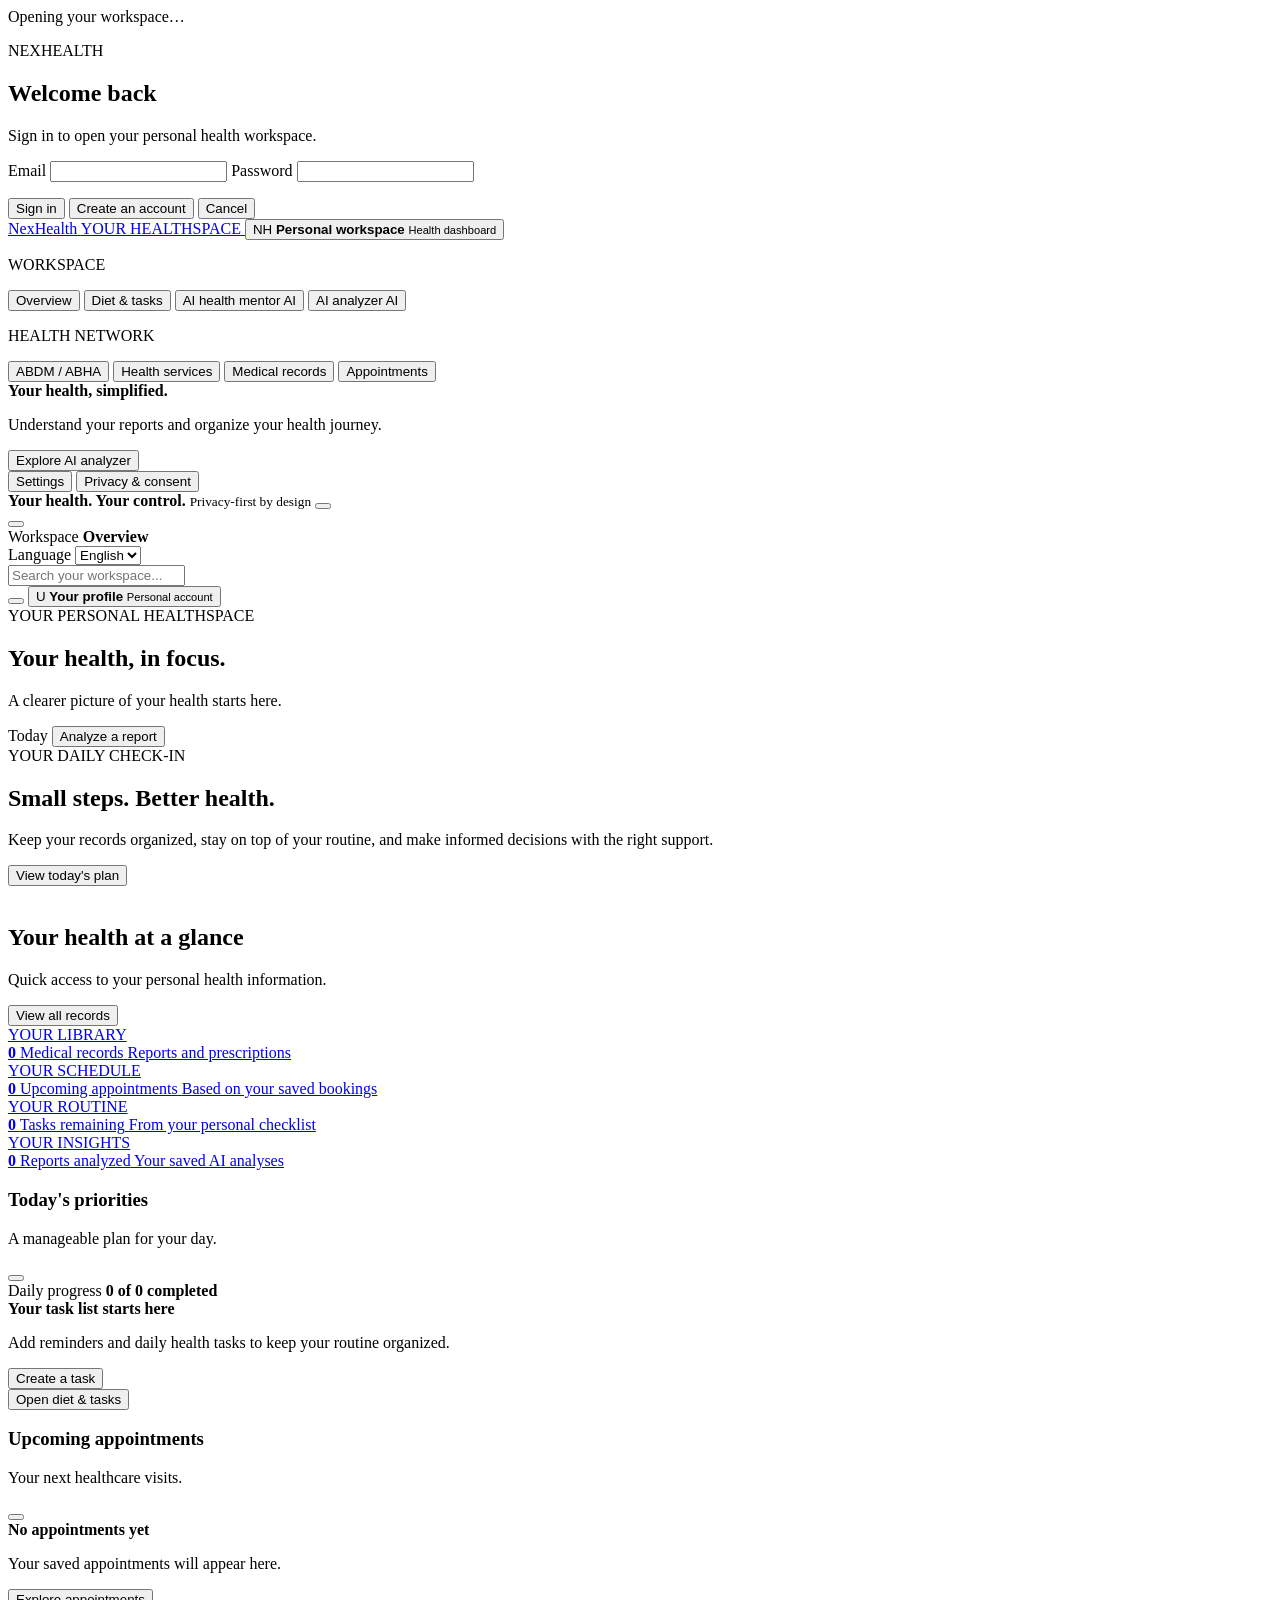
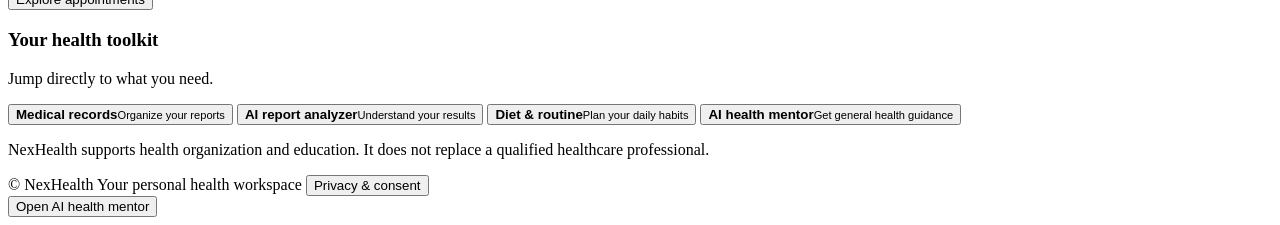
==== frontend/index.html @ 7146f040 "Polish NexHealth frontend and account access" ====
<!DOCTYPE html>
<html lang="en">
<head>
    <meta charset="UTF-8">
    <meta name="viewport" content="width=device-width, initial-scale=1.0">
    <meta name="theme-color" content="#f7f9fc">
    <meta name="description" content="NexHealth - Your personal health management workspace.">
    <title>NexHealth | Your Health, Connected</title>

    <link rel="preconnect" href="https://fonts.googleapis.com">
    <link rel="preconnect" href="https://fonts.gstatic.com" crossorigin>
    <link href="https://fonts.googleapis.com/css2?family=DM+Sans:wght@400;500;600;700&family=Manrope:wght@400;500;600;700;800&display=swap" rel="stylesheet">
    <link rel="stylesheet" href="/static/style.css">

    <script src="https://unpkg.com/lucide@latest" defer></script>
    <script src="/static/script.js" defer></script>
</head>

<body class="auth-pending">
    <div class="auth-startup" role="status" aria-live="polite">Opening your workspace…</div>
    <section class="auth-gate" id="authGate" role="dialog" aria-modal="true" aria-labelledby="authTitle">
        <form class="auth-card" id="authForm" novalidate>
            <span class="auth-brand-mark"><i data-lucide="heart-pulse" aria-hidden="true"></i></span>
            <p class="auth-eyebrow">NEXHEALTH</p>
            <h1 id="authTitle">Welcome back</h1>
            <p class="auth-description" id="authDescription">Sign in to open your personal health workspace.</p>
            <label for="authEmail">Email</label>
            <input id="authEmail" name="email" type="email" autocomplete="email" required>
            <label for="authPassword">Password</label>
            <input id="authPassword" name="password" type="password" autocomplete="current-password" minlength="8" required>
            <p class="auth-feedback" id="authFeedback" role="status" aria-live="polite"></p>
            <button class="button button-primary auth-submit" id="authSubmit" type="submit">Sign in</button>
            <button class="auth-mode-toggle" id="authModeToggle" type="button">Create an account</button>
            <button class="auth-cancel" id="authCancelButton" type="button">Cancel</button>
        </form>
    </section>

    <div class="app-shell" id="appShell">

        <aside class="sidebar" id="sidebar" aria-label="Main navigation">
            <a href="#overview" class="brand" data-screen="overview" aria-label="NexHealth home">
                <span class="brand-mark">
                    <i data-lucide="heart-pulse"></i>
                </span>
                <span class="brand-copy">
                    <span class="brand-name">NexHealth</span>
                    <span class="brand-caption">YOUR HEALTHSPACE</span>
                </span>
            </a>

            <button class="workspace-switcher" type="button" data-screen="overview" aria-label="Open the personal workspace dashboard">
                <span class="workspace-avatar">NH</span>
                <span class="workspace-details">
                    <strong>Personal workspace</strong>
                    <small>Health dashboard</small>
                </span>
                <i data-lucide="arrow-up-right" aria-hidden="true"></i>
            </button>

            <div class="sidebar-section">
                <p class="sidebar-label">WORKSPACE</p>

                <nav class="primary-navigation">
                    <button class="nav-item active" type="button" data-screen="overview" aria-current="page">
                        <i data-lucide="layout-dashboard"></i>
                        <span>Overview</span>
                    </button>

                    <button class="nav-item" type="button" data-screen="diet-tasks">
                        <i data-lucide="salad"></i>
                        <span>Diet & tasks</span>
                    </button>

                    <button class="nav-item" type="button" data-screen="ai-mentor">
                        <i data-lucide="bot"></i>
                        <span>AI health mentor</span>
                        <span class="nav-beta">AI</span>
                    </button>

                    <button class="nav-item" type="button" data-screen="ai-analyzer">
                        <i data-lucide="scan-search"></i>
                        <span>AI analyzer</span>
                        <span class="nav-beta">AI</span>
                    </button>

                </nav>
            </div>

            <div class="sidebar-section">
                <p class="sidebar-label">HEALTH NETWORK</p>

                <nav class="primary-navigation">
                    <button class="nav-item" type="button" data-screen="abdm-readiness">
                        <i data-lucide="shield-check"></i>
                        <span>ABDM / ABHA</span>
                    </button>

                    <button class="nav-item" type="button" data-screen="health-services">
                        <i data-lucide="stethoscope"></i>
                        <span>Health services</span>
                    </button>

                    <button class="nav-item" type="button" data-screen="medical-records">
                        <i data-lucide="folder-heart"></i>
                        <span>Medical records</span>
                    </button>

                    <button class="nav-item" type="button" data-screen="appointments">
                        <i data-lucide="calendar-days"></i>
                        <span>Appointments</span>
                    </button>
                </nav>
            </div>

            <div class="sidebar-spacer"></div>

            <div class="sidebar-assistant-card">
                <div class="assistant-card-icon">
                    <i data-lucide="sparkles"></i>
                </div>
                <strong>Your health, simplified.</strong>
                <p>Understand your reports and organize your health journey.</p>
                <button type="button" class="assistant-card-link" data-screen="ai-analyzer">
                    Explore AI analyzer
                    <i data-lucide="arrow-up-right"></i>
                </button>
            </div>

            <div class="sidebar-section sidebar-bottom-navigation">
                <button class="nav-item" type="button" data-screen="settings">
                    <i data-lucide="settings-2"></i>
                    <span>Settings</span>
                </button>
                <button class="nav-item" type="button" data-screen="privacy-consent">
                    <i data-lucide="shield-check"></i>
                    <span>Privacy & consent</span>
                </button>
            </div>

            <div class="sidebar-footer">
                <span class="sidebar-footer-icon">
                    <i data-lucide="lock-keyhole"></i>
                </span>
                <span>
                    <strong>Your health. Your control.</strong>
                    <small>Privacy-first by design</small>
                </span>
                <button class="auth-signout" id="signOutButton" type="button" aria-label="Sign out" title="Sign out">
                    <i data-lucide="log-out" aria-hidden="true"></i>
                </button>
            </div>
        </aside>
        <div class="sidebar-overlay" id="sidebarOverlay"></div>

        <main class="main-area" id="mainArea">
            <header class="topbar">
                <div class="topbar-left">
                    <button class="icon-button mobile-menu-button" id="mobileMenuButton" type="button" aria-label="Open navigation">
                        <i data-lucide="menu"></i>
                    </button>

                    <div class="breadcrumb">
                        <span>Workspace</span>
                        <i data-lucide="chevron-right"></i>
                        <strong id="breadcrumbCurrent">Overview</strong>
                    </div>
                </div>

                <div class="topbar-actions">
                    <div class="language-picker">
                        <i data-lucide="globe-2" aria-hidden="true"></i>
                        <label class="visually-hidden" for="siteLanguage">Language</label>
                        <select id="siteLanguage" aria-label="Language">
                            <option value="en">English</option>
                            <option value="te">తెలుగు</option>
                            <option value="hi">हिन्दी</option>
                        </select>
                    </div>
                    <div class="search-box">
                        <i data-lucide="search"></i>
                        <input id="globalSearch" type="search" placeholder="Search your workspace..." aria-label="Search workspace">
                    </div>

                    <button class="icon-button notification-button" id="notificationButton" type="button" aria-label="Notifications">
                        <i data-lucide="bell"></i>
                        <span class="notification-dot"></span>
                    </button>

                    <button class="profile-trigger" id="profileTrigger" type="button" aria-label="Open profile menu">
                        <span class="profile-avatar" id="topbarAvatar">U</span>
                        <span class="profile-trigger-copy">
                            <strong id="topbarName">Your profile</strong>
                            <small>Personal account</small>
                        </span>
                        <i data-lucide="chevron-down"></i>
                    </button>
                </div>
            </header>

            <div class="screen-container" id="screenContainer">
<section class="screen active" id="screen-overview" data-screen-panel="overview" aria-labelledby="overviewTitle">
                    <div class="page-heading overview-heading">
                        <div>
                            <div class="eyebrow">
                                <span class="status-dot"></span>
                                YOUR PERSONAL HEALTHSPACE
                            </div>
                            <h1 id="overviewTitle">Your health, <span class="text-accent">in focus.</span></h1>
                            <p class="page-description">A clearer picture of your health starts here.</p>
                        </div>

                        <div class="heading-actions">
                            <span class="date-display" id="currentDate">
                                <i data-lucide="calendar"></i>
                                Today
                            </span>
                            <button class="button button-primary" type="button" data-screen="ai-analyzer">
                                <i data-lucide="plus"></i>
                                Analyze a report
                            </button>
                        </div>
                    </div>

                    <div class="welcome-banner">
                        <div class="welcome-copy">
                            <span class="welcome-label">YOUR DAILY CHECK-IN</span>
                            <h2 id="welcomeGreeting">Small steps. Better health.</h2>
                            <p>Keep your records organized, stay on top of your routine, and make informed decisions with the right support.</p>
                            <button class="button button-light" type="button" data-screen="diet-tasks">
                                View today's plan
                                <i data-lucide="arrow-up-right"></i>
                            </button>
                        </div>
                        <div class="welcome-art" aria-hidden="true">
                            <img class="section-content-art overview-content-art" src="/static/assets/illustrations/overview.svg" alt="">
                            <div class="orbit orbit-one"></div>
                            <div class="orbit orbit-two"></div>
                            <div class="welcome-heart">
                                <i data-lucide="heart-pulse"></i>
                            </div>
                            <div class="floating-symbol floating-symbol-one">
                                <i data-lucide="activity"></i>
                            </div>
                            <div class="floating-symbol floating-symbol-two">
                                <i data-lucide="shield-check"></i>
                            </div>
                        </div>
                    </div>

                    <div class="section-heading">
                        <div>
                            <h2>Your health at a glance</h2>
                            <p>Quick access to your personal health information.</p>
                        </div>
                        <button class="text-button" type="button" data-screen="medical-records">
                            View all records
                            <i data-lucide="arrow-right"></i>
                        </button>
                    </div>

                    <div class="metrics-grid">
                        <a class="metric-card" href="#medical-records" data-screen="medical-records" aria-label="Open medical records">
                            <div class="metric-top">
                                <span class="metric-icon metric-purple">
                                    <i data-lucide="files"></i>
                                </span>
                                <span class="metric-caption">YOUR LIBRARY</span>
                            </div>
                            <strong class="metric-value" id="metricRecords">0</strong>
                            <span class="metric-label">Medical records</span>
                            <span class="metric-footnote">Reports and prescriptions</span>
                        </a>

                        <a class="metric-card" href="#appointments" data-screen="appointments" aria-label="Open upcoming appointments">
                            <div class="metric-top">
                                <span class="metric-icon metric-blue">
                                    <i data-lucide="calendar-check"></i>
                                </span>
                                <span class="metric-caption">YOUR SCHEDULE</span>
                            </div>
                            <strong class="metric-value" id="metricAppointments">0</strong>
                            <span class="metric-label">Upcoming appointments</span>
                            <span class="metric-footnote">Based on your saved bookings</span>
                        </a>

                        <a class="metric-card" href="#diet-tasks" data-screen="diet-tasks" aria-label="Open your routine">
                            <div class="metric-top">
                                <span class="metric-icon metric-green">
                                    <i data-lucide="check-circle-2"></i>
                                </span>
                                <span class="metric-caption">YOUR ROUTINE</span>
                            </div>
                            <strong class="metric-value" id="metricTasks">0</strong>
                            <span class="metric-label">Tasks remaining</span>
                            <span class="metric-footnote">From your personal checklist</span>
                        </a>

                        <a class="metric-card" href="#ai-analyzer" data-screen="ai-analyzer" aria-label="Open your insights">
                            <div class="metric-top">
                                <span class="metric-icon metric-orange">
                                    <i data-lucide="sparkles"></i>
                                </span>
                                <span class="metric-caption">YOUR INSIGHTS</span>
                            </div>
                            <strong class="metric-value" id="metricAnalyses">0</strong>
                            <span class="metric-label">Reports analyzed</span>
                            <span class="metric-footnote">Your saved AI analyses</span>
                        </a>
                    </div>

                    <div class="overview-columns">
                        <section class="panel tasks-panel">
                            <div class="panel-heading">
                                <div>
                                    <h3>Today's priorities</h3>
                                    <p>A manageable plan for your day.</p>
                                </div>
                                <button class="icon-button" type="button" data-screen="diet-tasks" aria-label="Open tasks">
                                    <i data-lucide="arrow-up-right"></i>
                                </button>
                            </div>

                            <div class="task-progress-row">
                                <span>Daily progress</span>
                                <strong id="taskProgressText">0 of 0 completed</strong>
                            </div>
                            <div class="progress-track">
                                <span id="taskProgressBar" style="width: 0%"></span>
                            </div>

                            <div class="compact-task-list" id="overviewTaskList">
                                <div class="empty-state compact-empty">
                                    <i data-lucide="list-checks"></i>
                                    <strong>Your task list starts here</strong>
                                    <p>Add reminders and daily health tasks to keep your routine organized.</p>
                                    <button class="text-button" type="button" data-screen="diet-tasks">Create a task</button>
                                </div>
                            </div>

                            <button class="panel-footer-link" type="button" data-screen="diet-tasks">
                                Open diet & tasks
                                <i data-lucide="arrow-right"></i>
                            </button>
                        </section>

                        <section class="panel appointments-panel">
                            <div class="panel-heading">
                                <div>
                                    <h3>Upcoming appointments</h3>
                                    <p>Your next healthcare visits.</p>
                                </div>
                                <button class="icon-button" type="button" data-screen="appointments" aria-label="View appointments">
                                    <i data-lucide="arrow-up-right"></i>
                                </button>
                            </div>

                            <div id="overviewAppointmentList">
                                <div class="empty-state">
                                    <span class="empty-state-icon">
                                        <i data-lucide="calendar-days"></i>
                                    </span>
                                    <strong>No appointments yet</strong>
                                    <p>Your saved appointments will appear here.</p>
                                    <button class="button button-secondary button-small" type="button" data-screen="appointments">
                                        Explore appointments
                                    </button>
                                </div>
                            </div>
                        </section>
                    </div>

                    <section class="panel quick-access-panel">
                        <div class="panel-heading">
                            <div>
                                <h3>Your health toolkit</h3>
                                <p>Jump directly to what you need.</p>
                            </div>
                        </div>

                        <div class="quick-access-grid">
                            <button class="quick-access-item" type="button" data-screen="medical-records">
                                <span class="quick-access-icon quick-purple"><i data-lucide="folder-open"></i></span>
                                <span><strong>Medical records</strong><small>Organize your reports</small></span>
                                <i data-lucide="arrow-up-right"></i>
                            </button>

                            <button class="quick-access-item" type="button" data-screen="ai-analyzer">
                                <span class="quick-access-icon quick-blue"><i data-lucide="scan-text"></i></span>
                                <span><strong>AI report analyzer</strong><small>Understand your results</small></span>
                                <i data-lucide="arrow-up-right"></i>
                            </button>

                            <button class="quick-access-item" type="button" data-screen="diet-tasks">
                                <span class="quick-access-icon quick-green"><i data-lucide="utensils"></i></span>
                                <span><strong>Diet & routine</strong><small>Plan your daily habits</small></span>
                                <i data-lucide="arrow-up-right"></i>
                            </button>

                            <button class="quick-access-item" type="button" data-screen="ai-mentor">
                                <span class="quick-access-icon quick-orange"><i data-lucide="message-circle"></i></span>
                                <span><strong>AI health mentor</strong><small>Get general health guidance</small></span>
                                <i data-lucide="arrow-up-right"></i>
                            </button>
                        </div>
                    </section>

                    <p class="medical-disclaimer">NexHealth supports health organization and education. It does not replace a qualified healthcare professional.</p>
                </section>

<section class="screen" id="screen-abdm-readiness" data-screen-panel="abdm-readiness" aria-labelledby="abdmTitle" hidden>
    <div class="page-heading abdm-heading">
        <div>
            <div class="eyebrow">
                <span class="status-dot"></span>
                DIGITAL HEALTH IDENTITY
            </div>
            <h1 id="abdmTitle">ABDM / ABHA Readiness</h1>
            <p class="page-description">
                Explore digital health identity, records, consent, and healthcare connectivity.
            </p>
        </div>
        <span class="badge abdm-demo-badge"><i data-lucide="flask-conical" aria-hidden="true"></i> DEMO MODE</span>
    </div>

    <div class="metrics-grid">
        <a class="metric-card" href="https://abha.abdm.gov.in/abha/v3/register?source=3icons" target="_blank" rel="noopener noreferrer" aria-label="Open the official ABHA portal in a new tab">
            <div class="metric-top">
                <span class="metric-icon metric-purple"><i data-lucide="id-card"></i></span>
                <span class="metric-caption">HEALTH IDENTITY</span>
            </div>
            <strong class="metric-value">Mock ABHA</strong>
            <span class="metric-label">ABHA number and address</span>
            <span class="metric-footnote">No real ABHA account is connected</span>
        </a>

        <a class="metric-card" href="https://nrces.in/ndhm/fhir/r4/index.html" target="_blank" rel="noopener noreferrer" aria-label="Open the ABDM FHIR implementation guide in a new tab">
            <div class="metric-top">
                <span class="metric-icon metric-blue"><i data-lucide="files"></i></span>
                <span class="metric-caption">RECORDS</span>
            </div>
            <strong class="metric-value">FHIR-style</strong>
            <span class="metric-label">Structured health records</span>
            <span class="metric-footnote">Mapping concept, not a live exchange</span>
        </a>

        <a class="metric-card" href="https://play.google.com/store/apps/details?id=in.ndhm.phr" target="_blank" rel="noopener noreferrer" aria-label="Open the National Health Authority ABHA app information in a new tab">
            <div class="metric-top">
                <span class="metric-icon metric-green"><i data-lucide="shield-check"></i></span>
                <span class="metric-caption">CONSENT</span>
            </div>
            <strong class="metric-value" id="abdmConsentStatus">Not granted</strong>
            <span class="metric-label">Record-sharing permission</span>
            <span class="metric-footnote">Demo consent only</span>
        </a>

        <a class="metric-card" href="https://sandbox.abdm.gov.in/" target="_blank" rel="noopener noreferrer" aria-label="Open the official ABDM integration sandbox in a new tab">
            <div class="metric-top">
                <span class="metric-icon metric-orange"><i data-lucide="network"></i></span>
                <span class="metric-caption">CONNECTIVITY</span>
            </div>
            <strong class="metric-value">Not connected</strong>
            <span class="metric-label">Healthcare network</span>
            <span class="metric-footnote">Live ABDM services are not integrated</span>
        </a>
    </div>

    <section class="panel abdm-panel abha-identity-panel">
        <div class="panel-heading">
            <div>
                <h3>ABHA identity</h3>
                <p>Use fictional information for this demonstration.</p>
            </div>
            <img class="section-content-art abha-content-art" src="/static/assets/illustrations/abha.svg" alt="" aria-hidden="true">
            <i data-lucide="fingerprint"></i>
        </div>

        <form id="abdmMockForm">
            <div class="form-group">
                <label for="mockAbhaNumber">Mock ABHA number</label>
                <input id="mockAbhaNumber" type="text"
                       placeholder="1234-5678-9012-34"
                       inputmode="numeric" maxlength="17">
            </div>
            <div class="form-group">
                <label for="mockAbhaAddress">Mock ABHA address</label>
                <input id="mockAbhaAddress" type="text"
                       placeholder="demo-user@abdm">
            </div>
            <button class="button button-primary" type="submit">
                <i data-lucide="link"></i>
                Save demo identity
            </button>
            <p class="page-description" id="abdmIdentityStatus" role="status">
                No demo identity saved.
            </p>
        </form>
    </section>

    <section class="panel abdm-panel">
        <div class="panel-heading">
            <div>
                <h3>Digital health records</h3>
                <p>Record categories that can be represented in a FHIR-style model.</p>
            </div>
        </div>

        <div class="quick-access-grid">
            <button class="quick-access-item" type="button" data-record-category="lab" aria-label="Open lab reports in medical records">
                <span class="quick-access-icon quick-blue"><i data-lucide="test-tube"></i></span>
                <span><strong>Lab reports</strong><small>Diagnostic reports and observations</small></span>
            </button>
            <button class="quick-access-item" type="button" data-record-category="discharge" aria-label="Open discharge summaries in medical records">
                <span class="quick-access-icon quick-purple"><i data-lucide="file-text"></i></span>
                <span><strong>Discharge summaries</strong><small>Encounter and discharge information</small></span>
            </button>
            <button class="quick-access-item" type="button" data-record-category="prescription" aria-label="Open prescriptions in medical records">
                <span class="quick-access-icon quick-green"><i data-lucide="pill"></i></span>
                <span><strong>Prescriptions</strong><small>Medication and dosage information</small></span>
            </button>
        </div>

        <p class="page-description">
            These are record categories for the demo. No records are being transmitted to an ABDM network.
        </p>
    </section>

    <section class="panel abdm-panel">
        <div class="panel-heading">
            <div>
                <h3>Consent-based sharing</h3>
                <p>Demonstrate how a patient might control record-sharing permission.</p>
            </div>
            <i data-lucide="shield-check"></i>
        </div>

        <p id="abdmConsentDescription">
            Demo sharing is currently disabled.
        </p>
        <div class="heading-actions">
            <button class="button button-primary" type="button" id="grantAbdmConsent">
                Grant demo consent
            </button>
            <button class="button button-secondary" type="button" id="revokeAbdmConsent">
                Revoke demo consent
            </button>
        </div>
        <p class="page-description">
            These controls change only the local demo state. They do not grant or revoke real ABDM consent.
        </p>
    </section>

    <section class="panel abdm-panel">
        <div class="panel-heading">
            <div>
                <h3>Connected healthcare services</h3>
                <p>Readiness checklist for future integration.</p>
            </div>
        </div>
        <div class="compact-task-list">
            <div class="task-progress-row">
                <span>Hospital connectivity</span><strong>Not integrated</strong>
            </div>
            <div class="task-progress-row">
                <span>Laboratory connectivity</span><strong>Not integrated</strong>
            </div>
            <div class="task-progress-row">
                <span>FHIR resource mapping</span><strong>Design stage</strong>
            </div>
            <div class="task-progress-row">
                <span>ABDM sandbox integration</span><strong>Pending</strong>
            </div>
        </div>
    </section>
</section>

                <section class="screen" id="screen-medical-records" data-screen-panel="medical-records" aria-labelledby="recordsTitle" hidden>
                    <div class="page-heading">
                        <div>
                            <div class="eyebrow">YOUR HEALTH LIBRARY</div>
                            <h1 id="recordsTitle">Medical records</h1>
                            <p class="page-description">One organized place for reports, prescriptions, and health history.</p>
                        </div>
                        <button class="button button-primary" type="button" data-action="open-upload">
                            <i data-lucide="upload"></i>
                            Upload record
                        </button>
                    </div>

                    <div class="records-summary-grid">
                        <article class="summary-card">
                            <span class="summary-card-icon"><i data-lucide="files"></i></span>
                            <span>Total documents</span>
                            <strong id="recordsTotal">0</strong>
                            <img class="section-content-art records-content-art" src="/static/assets/illustrations/records.svg" alt="" aria-hidden="true">
                        </article>
                        <article class="summary-card">
                            <span class="summary-card-icon"><i data-lucide="test-tube"></i></span>
                            <span>Lab reports</span>
                            <strong id="recordsLabCount">0</strong>
                        </article>
                        <article class="summary-card">
                            <span class="summary-card-icon"><i data-lucide="pill"></i></span>
                            <span>Prescriptions</span>
                            <strong id="recordsPrescriptionCount">0</strong>
                        </article>
                    </div>

                    <section class="panel">
                        <div class="records-toolbar">
                            <div class="filter-tabs" role="group" aria-label="Filter medical records">
                                <button class="filter-tab active" type="button" data-record-filter="all">All records</button>
                                <button class="filter-tab" type="button" data-record-filter="lab">Lab reports</button>
                                <button class="filter-tab" type="button" data-record-filter="prescription">Prescriptions</button>
                                <button class="filter-tab" type="button" data-record-filter="discharge">Discharge summaries</button>
                                <button class="filter-tab" type="button" data-record-filter="imaging">Imaging</button>
                                <button class="filter-tab" type="button" data-record-filter="other">Other</button>
                            </div>
                            <label class="inline-search">
                                <i data-lucide="search"></i>
                                <input id="recordsSearch" type="search" placeholder="Find a record..." aria-label="Search medical records">
                            </label>
                        </div>

                        <div class="records-list" id="recordsList">
                            <div class="empty-state">
                                <span class="empty-state-icon"><i data-lucide="folder-plus"></i></span>
                                <strong>Your medical library is ready</strong>
                                <p>Add a report or prescription to begin organizing your health documents.</p>
                                <button class="button button-primary button-small" type="button" data-action="open-upload">
                                    <i data-lucide="upload"></i>
                                    Upload record
                                </button>
                            </div>
                        </div>
                    </section>

                    <div class="privacy-note">
                        <i data-lucide="shield-check"></i>
                        <span><strong>Private by design.</strong> Document access must be protected by authenticated ownership policies and private storage.</span>
                    </div>
                </section>

                <section class="screen" id="screen-ai-analyzer" data-screen-panel="ai-analyzer" aria-labelledby="analyzerTitle" hidden>
                    <div class="page-heading">
                        <div>
                            <div class="eyebrow">AI-POWERED HEALTH EDUCATION</div>
                            <h1 id="analyzerTitle">Understand your reports.</h1>
                            <p class="page-description">Turn medical documents into clearer information you can discuss with your doctor.</p>
                        </div>
                        <span class="feature-badge"><i data-lucide="sparkles"></i> AI workspace</span>
                    </div>

                    <div class="analyzer-layout">
                        <div class="analyzer-main-column">
                            <section class="panel upload-panel">
                                <div class="panel-heading">
                                    <div>
                                        <h2>Analyze a medical report</h2>
                                        <p>Upload a document for text extraction and educational explanation.</p>
                                    </div>
                                    <span class="step-indicator">STEP 01</span>
                                </div>

                                <label class="upload-dropzone" id="reportDropzone" for="reportFileInput">
                                    <input type="file" id="reportFileInput" accept=".pdf,.png,.jpg,.jpeg,.webp" hidden>
                                    <span class="upload-icon"><i data-lucide="file-up"></i></span>
                                    <strong>Drop your report here</strong>
                                    <span>or <span class="upload-browse">browse files</span></span>
                                    <small>PDF or image · Maximum 10 MB</small>
                                </label>
                                <input type="file" id="reportCameraInput" accept="image/*" capture="environment" hidden>
                                <div class="upload-camera-action">
                                    <button class="button button-secondary" type="button" id="takeReportPhoto">
                                        <i data-lucide="camera"></i>
                                        Take a photo
                                    </button>
                                    <span>Use your camera to capture a report image</span>
                                </div>

                                <div class="selected-file" id="selectedReportFile" hidden>
                                    <span class="file-type-icon"><i data-lucide="file-text"></i></span>
                                    <span class="selected-file-copy">
                                        <strong id="selectedFileName">report.pdf</strong>
                                        <small id="selectedFileSize">Ready for review</small>
                                    </span>
                                    <button class="icon-button" type="button" id="removeSelectedFile" aria-label="Remove selected file">
                                        <i data-lucide="x"></i>
                                    </button>
                                </div>

                                <div class="form-field">
                                    <label for="analysisType">What would you like to understand?</label>
                                    <select id="analysisType">
                                        <option value="summary">Plain-language report summary</option>
                                        <option value="lab">Explain laboratory results</option>
                                        <option value="prescription">Read prescription text</option>
                                        <option value="questions">Questions to ask my doctor</option>
                                    </select>
                                </div>

                                <div class="form-field">
                                    <label for="analysisContext">Additional context <span class="optional-label">Optional</span></label>
                                    <div class="voice-input-wrap">
                                        <textarea id="analysisContext" rows="3" placeholder="Share relevant context or tell us which part is confusing. Avoid unnecessary personal identifiers."></textarea>
                                        <button class="voice-input-button" type="button" data-voice-target="analysisContext" aria-label="Start voice input" title="Start voice input. Speech is processed by your browser's speech service.">
                                            <i data-lucide="mic"></i>
                                        </button>
                                    </div>
                                    <small class="voice-input-disclosure">Voice input uses your browser’s speech service and follows the selected site language.</small>
                                </div>

                                <button class="button button-primary button-full" type="button" id="analyzeReportButton">
                                    <i data-lucide="sparkles"></i>
                                    Analyze report
                                </button>

                                <p class="field-help">Text extraction and AI analysis require a configured, secure backend. Uploaded medical documents are sensitive personal information.</p>
                            </section>

                            <section class="panel analysis-results-panel" id="analysisResultsPanel" hidden>
                                <div class="panel-heading">
                                    <div>
                                        <h2>Analysis results</h2>
                                        <p>Educational information for discussion with a healthcare professional.</p>
                                    </div>
                                    <span class="result-status" id="analysisStatus">Awaiting analysis</span>
                                </div>
                                <div id="analysisResults"></div>
                            </section>

                            <section class="panel lab-trends-panel">
                                <div class="panel-heading">
                                    <div>
                                        <h2>Lab result history</h2>
                                        <p>Review extracted biomarkers over time when results are available.</p>
                                    </div>
                                    <span class="subtle-badge">Historical data</span>
                                </div>

                                <div class="empty-state">
                                    <span class="empty-state-icon"><i data-lucide="chart-no-axes-combined"></i></span>
                                    <strong>Your trends will appear here</strong>
                                    <p>Save verified lab values with dates and units to compare results over time.</p>
                                </div>
                            </section>
                        </div>

                        <aside class="analyzer-side-column">
                            <section class="panel guidance-panel">
                                <span class="side-panel-icon"><i data-lucide="book-open-check"></i></span>
                                <h3>What you'll get</h3>
                                <ul class="check-list">
                                    <li><i data-lucide="check-circle-2"></i> Plain-language explanations</li>
                                    <li><i data-lucide="check-circle-2"></i> Important values to review</li>
                                    <li><i data-lucide="check-circle-2"></i> Questions for your doctor</li>
                                    <li><i data-lucide="check-circle-2"></i> Uncertain text flagged for review</li>
                                </ul>
                                <img class="section-content-art analyzer-content-art" src="/static/assets/illustrations/analyzer.svg" alt="" aria-hidden="true">
                            </section>

                            <section class="panel safety-panel">
                                <span class="safety-icon"><i data-lucide="heart-pulse"></i></span>
                                <h3>Your health comes first</h3>
                                <p>AI may misread medical terms, units, and values. Verify extracted information against the original document.</p>
                                <p>Do not use AI output as a diagnosis or as the sole basis for treatment decisions.</p>
                            </section>

                            <section class="panel questions-panel">
                                <span class="side-panel-icon"><i data-lucide="messages-square"></i></span>
                                <h3>Need help preparing?</h3>
                                <p>Build a list of questions to discuss with your healthcare professional.</p>
                                <button class="button button-secondary button-full" type="button" data-screen="ai-mentor">
                                    Open AI health mentor
                                    <i data-lucide="arrow-up-right"></i>
                                </button>
                            </section>
                        </aside>
                    </div>
                </section>

                <section class="screen" id="screen-diet-tasks" data-screen-panel="diet-tasks" aria-labelledby="dietTitle" hidden>
                    <div class="page-heading">
                        <div>
                            <div class="eyebrow">YOUR DAILY WELLNESS</div>
                            <h1 id="dietTitle">Build your daily rhythm.</h1>
                            <p class="page-description">Keep your meals, habits, and health reminders in one manageable plan.</p>
                        </div>
                        <div class="page-heading-actions">
                            <button class="button button-secondary" type="button" id="personalizedPlanButton">
                                <i data-lucide="sparkles"></i>
                                Personalized plan
                            </button>
                            <button class="button button-primary" type="button" data-action="add-task">
                                <i data-lucide="plus"></i>
                                Add a task
                            </button>
                        </div>
                    </div>

                    <div class="diet-overview-banner">
                        <div>
                            <span class="welcome-label">YOUR PERSONAL ROUTINE</span>
                            <h2>Consistency over perfection.</h2>
                            <p>Build a routine around your preferences, schedule, and goals.</p>
                        </div>
                        <span class="diet-banner-icon"><i data-lucide="sprout"></i></span>
                    </div>

                    <section class="panel personalized-plan-panel" id="personalizedPlanPanel" aria-live="polite" hidden>
                        <div class="personalized-plan-content" id="personalizedPlanContent"></div>
                    </section>
                    <p class="personalized-plan-privacy-note">Your saved profile and routine details are sent to the AI service only when you request a plan.</p>

                    <div class="diet-layout">
                        <div class="diet-main-column">
                            <section class="panel">
                                <div class="panel-heading">
                                    <div>
                                        <h2>Your daily checklist</h2>
                                        <p>Track the tasks you choose to complete.</p>
                                    </div>
                                    <div class="task-heading-actions">
                                        <span class="subtle-badge" id="dietTaskCount">0 tasks</span>
                                        <button class="text-button" id="resetCompletedTasksButton" type="button" disabled>Reset completed</button>
                                    </div>
                                </div>

                                <div class="task-filter-row">
                                    <button class="filter-tab active" type="button" data-task-filter="all">All</button>
                                    <button class="filter-tab" type="button" data-task-filter="pending">To do</button>
                                    <button class="filter-tab" type="button" data-task-filter="completed">Completed</button>
                                </div>

                                <div class="task-list" id="dietTaskList">
                                    <div class="empty-state">
                                        <span class="empty-state-icon"><i data-lucide="list-checks"></i></span>
                                        <strong>Create your first health task</strong>
                                        <p>Add a reminder for a habit, meal, activity, or appointment preparation.</p>
                                        <button class="button button-secondary button-small" type="button" data-action="add-task">Add a task</button>
                                    </div>
                                </div>
                            </section>

                            <section class="panel meal-plan-panel">
                                <div class="panel-heading">
                                    <div>
                                        <h2>Meal planner</h2>
                                        <p>Organize meals around your food preferences.</p>
                                    </div>
                                    <button class="button button-secondary button-small" type="button" data-action="add-meal">
                                        <i data-lucide="plus"></i>
                                        Add meal
                                    </button>
                                </div>

                                <div class="meal-grid" id="mealPlanList">
                                    <div class="meal-placeholder">
                                        <i data-lucide="sunrise"></i>
                                        <strong>Breakfast</strong>
                                        <span>No meal added</span>
                                    </div>
                                    <div class="meal-placeholder">
                                        <i data-lucide="sun"></i>
                                        <strong>Lunch</strong>
                                        <span>No meal added</span>
                                    </div>
                                    <div class="meal-placeholder">
                                        <i data-lucide="sunset"></i>
                                        <strong>Dinner</strong>
                                        <span>No meal added</span>
                                    </div>
                                </div>
                            </section>
                        </div>

                        <aside class="diet-side-column">
                            <section class="panel profile-completion-panel">
                                <div class="panel-heading">
                                    <div>
                                        <h3>Personalize your plan</h3>
                                        <p>Help tailor your routine.</p>
                                    </div>
                                    <i data-lucide="sliders-horizontal"></i>
                                </div>

                                <form id="dietPreferencesForm">
                                    <div class="form-field">
                                        <label for="dietPreference">Diet preference</label>
                                        <select id="dietPreference" required>
                                            <option value="">Choose preference</option>
                                            <option value="vegetarian">Vegetarian</option>
                                            <option value="vegan">Vegan</option>
                                            <option value="eggetarian">Eggetarian</option>
                                            <option value="non-vegetarian">Non-vegetarian</option>
                                            <option value="other">Other</option>
                                        </select>
                                    </div>

                                    <div class="form-field">
                                        <label for="dietAllergies">Food allergies or restrictions</label>
                                        <input id="dietAllergies" type="text" placeholder="e.g. peanuts, lactose">
                                    </div>

                                    <div class="form-field">
                                        <label for="wellnessGoal">Primary wellness goal</label>
                                        <select id="wellnessGoal" required>
                                            <option value="">Choose a goal</option>
                                            <option value="balanced">Balanced eating</option>
                                            <option value="energy">Support daily energy</option>
                                            <option value="fitness">Support fitness routine</option>
                                            <option value="weight-management">Weight management</option>
                                            <option value="other">Other</option>
                                        </select>
                                    </div>

                                    <div class="form-field">
                                        <label for="currentDailySteps">Average daily steps</label>
                                        <input id="currentDailySteps" type="number" min="0" max="100000" step="500" placeholder="e.g. 4000" required>
                                    </div>

                                    <div class="form-field">
                                        <label for="usualSleepHours">Usual sleep per night (hours)</label>
                                        <input id="usualSleepHours" type="number" min="0" max="24" step="0.5" placeholder="e.g. 7" required>
                                    </div>

                                    <button class="button button-primary button-full" type="submit">Save preferences</button>
                                </form>
                            </section>

                            <section class="panel nutrition-note">
                                <span class="side-panel-icon"><i data-lucide="apple"></i></span>
                                <h3>A note on nutrition</h3>
                                <p>Nutrition suggestions are general education. Medical conditions, allergies, pregnancy, and prescribed diets may require advice from a qualified professional.</p>
                                <img class="section-content-art nutrition-content-art" src="/static/assets/illustrations/nutrition.svg" alt="" aria-hidden="true">
                            </section>
                        </aside>
                    </div>
                </section>

                <section class="screen" id="screen-appointments" data-screen-panel="appointments" aria-labelledby="appointmentsTitle" hidden>
                    <div class="page-heading">
                        <div>
                            <div class="eyebrow">YOUR HEALTH, ON SCHEDULE</div>
                            <h1 id="appointmentsTitle">Appointments</h1>
                            <p class="page-description">Organize your consultations, lab visits, and healthcare follow-ups.</p>
                        </div>
                        <button class="button button-primary" type="button" data-action="open-appointment">
                            <i data-lucide="calendar-plus"></i>
                            New appointment
                        </button>
                    </div>

                    <div class="appointment-intro">
                        <div class="appointment-intro-icon"><i data-lucide="calendar-clock"></i></div>
                        <div>
                            <h2>Your care, organized.</h2>
                            <p>Keep appointment details in one place so important visits are easier to manage.</p>
                        </div>
                        <img class="section-content-art appointments-content-art" src="/static/assets/illustrations/appointments.svg" alt="" aria-hidden="true">
                    </div>

                    <div class="appointment-tabs" role="group" aria-label="Appointment status">
                        <button class="filter-tab active" type="button" data-appointment-filter="upcoming">Upcoming</button>
                        <button class="filter-tab" type="button" data-appointment-filter="completed">Completed</button>
                        <button class="filter-tab" type="button" data-appointment-filter="cancelled">Cancelled</button>
                        <button class="filter-tab" type="button" data-appointment-filter="all">All appointments</button>
                    </div>

                    <section class="panel">
                        <div class="panel-heading">
                            <div>
                                <h2 id="appointmentListHeading">Upcoming appointments</h2>
                                <p>Your saved consultation and lab visit details.</p>
                            </div>
                            <span class="subtle-badge" id="appointmentCount">0 appointments</span>
                        </div>

                        <div class="appointment-list" id="appointmentList">
                            <div class="empty-state">
                                <span class="empty-state-icon"><i data-lucide="calendar-plus"></i></span>
                                <strong>No saved appointments</strong>
                                <p>Add an appointment to keep its details organized.</p>
                                <button class="button button-primary button-small" type="button" data-action="open-appointment">
                                    Create appointment
                                </button>
                            </div>
                        </div>
                    </section>

                    <div class="privacy-note">
                        <i data-lucide="info"></i>
                        <span>Creating an entry here does not contact a clinic or guarantee a booking. Live availability and confirmation require a connected booking service.</span>
                    </div>
                </section>

                <section class="screen" id="screen-health-services" data-screen-panel="health-services" aria-labelledby="servicesTitle" hidden>
                    <div class="page-heading">
                        <div>
                            <div class="eyebrow">YOUR HEALTHCARE DIRECTORY</div>
                            <h1 id="servicesTitle">Health services</h1>
                            <p class="page-description">Explore the types of care and support you may want to access.</p>
                        </div>
                    </div>

                    <div class="services-hero">
                        <div>
                            <span class="welcome-label">CARE THAT FITS YOUR NEEDS</span>
                            <h2>The right support starts with knowing your options.</h2>
                            <p>Discover care categories and organize the next step in your healthcare journey.</p>
                        </div>
                        <span class="services-hero-icon"><i data-lucide="heart-handshake"></i></span>
                        <img class="section-content-art services-content-art" src="/static/assets/illustrations/services.svg" alt="" aria-hidden="true">
                    </div>

                    <div class="section-heading">
                        <div>
                            <h2>Explore care options</h2>
                            <p>Choose a service category to learn more.</p>
                        </div>
                    </div>

                    <div class="services-grid">
                        <a class="service-card" href="https://www.google.com/maps/search/?api=1&amp;query=doctors+near+me" target="_blank" rel="noopener noreferrer" aria-label="Find doctors near me on Google Maps">
                            <span class="service-icon service-purple"><i data-lucide="stethoscope"></i></span>
                            <span class="service-category">CONSULTATIONS</span>
                            <h3>Doctor consultations</h3>
                            <p>Explore primary care and specialist consultation options.</p>
                            <span class="text-button">
                                Explore options <i data-lucide="arrow-right"></i>
                            </span>
                        </a>

                        <a class="service-card" href="https://www.google.com/maps/search/?api=1&amp;query=diagnostic+labs+near+me" target="_blank" rel="noopener noreferrer" aria-label="Find diagnostic laboratories near me on Google Maps">
                            <span class="service-icon service-blue"><i data-lucide="test-tube"></i></span>
                            <span class="service-category">DIAGNOSTICS</span>
                            <h3>Lab tests</h3>
                            <p>Learn about laboratory testing and sample collection services.</p>
                            <span class="text-button">
                                Explore options <i data-lucide="arrow-right"></i>
                            </span>
                        </a>

                        <a class="service-card" href="https://www.google.com/maps/search/?api=1&amp;query=pharmacies+with+medicine+delivery+near+me" target="_blank" rel="noopener noreferrer" aria-label="Find pharmacies offering medicine delivery near me on Google Maps">
                            <span class="service-icon service-green"><i data-lucide="truck"></i></span>
                            <span class="service-category">PHARMACY</span>
                            <h3>Medicine delivery</h3>
                            <p>Review the steps involved in using a verified pharmacy service.</p>
                            <span class="text-button">
                                Explore options <i data-lucide="arrow-right"></i>
                            </span>
                        </a>

                        <a class="service-card" href="https://www.google.com/maps/search/?api=1&amp;query=home+healthcare+services+near+me" target="_blank" rel="noopener noreferrer" aria-label="Find home healthcare services near me on Google Maps">
                            <span class="service-icon service-orange"><i data-lucide="house"></i></span>
                            <span class="service-category">AT-HOME CARE</span>
                            <h3>Home healthcare</h3>
                            <p>Explore home sample collection and other at-home care options.</p>
                            <span class="text-button">
                                Explore options <i data-lucide="arrow-right"></i>
                            </span>
                        </a>
                    </div>

                    <section class="panel service-directory-panel">
                        <div class="panel-heading">
                            <div>
                                <h2>Healthcare directory</h2>
                                <p>Verified providers will appear when a directory source is connected.</p>
                            </div>
                            <span class="subtle-badge">Directory</span>
                        </div>

                        <div id="healthcareDirectory">
                            <div class="empty-state">
                                <span class="empty-state-icon"><i data-lucide="map-pin"></i></span>
                                <strong>No provider directory connected</strong>
                                <p>Live providers, prices, service areas, and availability must be verified through a real service provider integration.</p>
                            </div>
                        </div>
                    </section>

                    <div class="emergency-note">
                        <i data-lucide="phone-call"></i>
                        <div>
                            <strong>Need emergency help?</strong>
                            <p>For a medical emergency, contact your local emergency services immediately. Do not wait for an online booking or AI response.</p>
                        </div>
                    </div>
                </section>

                <section class="screen" id="screen-ai-mentor" data-screen-panel="ai-mentor" aria-labelledby="mentorTitle" hidden>
                    <div class="page-heading">
                        <div>
                            <div class="eyebrow">YOUR HEALTH EDUCATION COMPANION</div>
                            <h1 id="mentorTitle">Meet your AI health mentor.</h1>
                            <p class="page-description">Ask general health questions, understand common terms, and prepare for conversations with a professional.</p>
                        </div>
                        <span class="feature-badge"><i data-lucide="sparkles"></i> AI assistant</span>
                    </div>

                    <div class="mentor-layout">
                        <section class="panel mentor-chat-panel">
                            <div class="mentor-chat-header">
                                <span class="mentor-avatar"><i data-lucide="heart-pulse"></i></span>
                                <div>
                                    <strong>NexHealth Mentor</strong>
                                    <span><span class="status-dot"></span> Health education assistant</span>
                                </div>
                                <img class="section-content-art mentor-header-art" src="/static/assets/illustrations/mentor.svg" alt="" aria-hidden="true">
                                <button class="icon-button" id="clearMentorButton" type="button" aria-label="Clear conversation">
                                    <i data-lucide="rotate-ccw"></i>
                                </button>
                            </div>

                            <div class="mentor-messages" id="mentorMessages" aria-live="polite">
                                <div class="mentor-message mentor-message-assistant">
                                    <span class="message-avatar"><i data-lucide="sparkles"></i></span>
                                    <div class="message-content">
                                        <span class="message-author">NexHealth Mentor</span>
                                        <p>Welcome! I can help explain general health information, clarify medical terminology, or help you prepare questions for a healthcare professional.</p>
                                        <p>I cannot diagnose conditions, prescribe medication, or replace professional medical advice.</p>
                                    </div>
                                </div>
                            </div>

                            <div class="suggested-prompts" id="suggestedPrompts">
                                <button type="button" data-mentor-prompt="Explain common terms found in a blood test report.">Explain a blood report</button>
                                <button type="button" data-mentor-prompt="Help me prepare questions for my next doctor appointment.">Prepare for my appointment</button>
                                <button type="button" data-mentor-prompt="Explain how to read the reference ranges on a lab report.">Understand reference ranges</button>
                            </div>

                            <form class="mentor-composer" id="mentorForm">
                                <label class="sr-only" for="mentorInput">Your health question</label>
                                <div class="voice-input-wrap">
                                    <textarea id="mentorInput" rows="2" maxlength="4000" placeholder="Ask a general health question..." required></textarea>
                                    <button class="voice-input-button" type="button" data-voice-target="mentorInput" aria-label="Start voice input" title="Start voice input. Speech is processed by your browser's speech service.">
                                        <i data-lucide="mic"></i>
                                    </button>
                                </div>
                                <small class="voice-input-disclosure">Voice input uses your browser’s speech service and follows the selected site language.</small>
                                <div class="composer-footer">
                                    <span><i data-lucide="shield-check"></i> Avoid sharing identifying information.</span>
                                    <button class="button button-primary" type="submit" id="mentorSendButton">
                                        Send
                                        <i data-lucide="arrow-up-right"></i>
                                    </button>
                                </div>
                            </form>

                            <p class="chat-disclaimer">AI-generated information can be inaccurate. Seek qualified medical care for personal medical concerns and urgent symptoms.</p>
                        </section>

                        <aside class="mentor-side-column">
                            <section class="panel">
                                <span class="side-panel-icon"><i data-lucide="compass"></i></span>
                                <h3>How I can help</h3>
                                <ul class="mentor-capability-list">
                                    <li><i data-lucide="check"></i><span>Explain health terminology</span></li>
                                    <li><i data-lucide="check"></i><span>Summarize general information</span></li>
                                    <li><i data-lucide="check"></i><span>Prepare questions for your doctor</span></li>
                                    <li><i data-lucide="check"></i><span>Explain common wellness concepts</span></li>
                                </ul>
                            </section>

                            <section class="panel">
                                <span class="side-panel-icon"><i data-lucide="languages"></i></span>
                                <h3>Language preferences</h3>
                                <p>Choose the language you prefer for future conversations.</p>
                                <label class="form-field">
                                    <span>Preferred language</span>
                                    <select id="mentorLanguage">
                                        <option value="en">English</option>
                                        <option value="te">తెలుగు (Telugu)</option>
                                        <option value="hi">हिन्दी (Hindi)</option>
                                    </select>
                                </label>
                                <button class="button button-secondary button-full" type="button" id="saveMentorLanguage">Save language</button>
                            </section>

                            <section class="panel safety-panel">
                                <span class="safety-icon"><i data-lucide="shield-alert"></i></span>
                                <h3>When to seek care</h3>
                                <p>Severe or rapidly worsening symptoms require timely professional assessment. For emergencies, contact local emergency services.</p>
                            </section>
                        </aside>
                    </div>
                </section>

                <section class="screen" id="screen-settings" data-screen-panel="settings" aria-labelledby="settingsTitle" hidden>
                    <div class="page-heading">
                        <div>
                            <div class="eyebrow">YOUR ACCOUNT</div>
                            <h1 id="settingsTitle">Settings</h1>
                            <p class="page-description">Manage your account and app preferences.</p>
                        </div>
                    </div>

                    <div class="settings-layout">
                        <div class="settings-main-column">
                            <section class="panel settings-account-panel" id="settingsLoginPanel">
                                <div class="panel-heading">
                                    <div>
                                        <h2>Save your workspace</h2>
                                        <p>Sign in or create an account to sync your data and access it on other devices.</p>
                                    </div>
                                    <i data-lucide="cloud-cog"></i>
                                </div>
                                <button class="button button-primary button-full" id="settingsLoginButton" type="button">
                                    <i data-lucide="log-in"></i> Sign in or create account
                                </button>
                            </section>

                            <section class="panel settings-panel">
                                <div class="panel-heading">
                                    <div>
                                        <h2>Account</h2>
                                        <p>Update the health details used across your workspace.</p>
                                    </div>
                                    <i data-lucide="user-round-cog"></i>
                                </div>
                                <button class="settings-action-row" type="button" data-action="edit-profile">
                                    <span class="settings-action-icon"><i data-lucide="user-round-pen"></i></span>
                                    <span><strong>Edit health profile</strong><small>Review age, health profile, and personal details.</small></span>
                                    <i data-lucide="chevron-right"></i>
                                </button>
                            </section>

                            <section class="panel settings-panel">
                                <div class="panel-heading">
                                    <div>
                                        <h2>Language</h2>
                                        <p>Choose the language used throughout NexHealth.</p>
                                    </div>
                                    <i data-lucide="languages"></i>
                                </div>
                                <label class="form-field" for="settingsLanguage">
                                    <span>Preferred language</span>
                                    <select id="settingsLanguage" aria-label="Preferred language">
                                        <option value="en">English</option>
                                        <option value="te">తెలుగు</option>
                                        <option value="hi">हिन्दी</option>
                                    </select>
                                </label>
                            </section>

                            <section class="panel settings-panel">
                                <div class="panel-heading">
                                    <div>
                                        <h2>Privacy & consent</h2>
                                        <p>Review privacy and consent options.</p>
                                    </div>
                                    <i data-lucide="shield-check"></i>
                                </div>
                                <button class="settings-action-row" type="button" data-screen="privacy-consent">
                                    <span class="settings-action-icon"><i data-lucide="shield-check"></i></span>
                                    <span><strong>Open privacy settings</strong><small>Review consent and data rights.</small></span>
                                    <i data-lucide="chevron-right"></i>
                                </button>
                            </section>

                            <section class="panel settings-panel">
                                <div class="panel-heading">
                                    <div>
                                        <h2>Your data</h2>
                                        <p>Export a backup or remove data saved in this browser.</p>
                                    </div>
                                    <i data-lucide="database"></i>
                                </div>
                                <div class="settings-data-actions">
                                    <button class="button button-secondary" type="button" data-action="export-data">
                                        <i data-lucide="download"></i> Export your data
                                    </button>
                                    <button class="button button-secondary settings-delete-button" type="button" data-action="delete-local-data">
                                        <i data-lucide="trash-2"></i> Delete data from this browser
                                    </button>
                                </div>
                            </section>
                        </div>

                        <aside class="settings-side-column">
                            <section class="panel settings-faq-panel">
                                <div class="panel-heading">
                                    <div>
                                        <h2>Help & FAQ suggestions</h2>
                                        <p>Choose a question to ask the AI health mentor.</p>
                                    </div>
                                    <i data-lucide="messages-square"></i>
                                </div>
                                <div class="settings-faq-list">
                                    <button type="button" data-mentor-prompt="How do I analyze a medical report in NexHealth?">
                                        <span>How do I analyze a medical report?</span><i data-lucide="arrow-up-right"></i>
                                    </button>
                                    <button type="button" data-mentor-prompt="How does my personalized plan use my profile and routine information?">
                                        <span>How does my personalized plan work?</span><i data-lucide="arrow-up-right"></i>
                                    </button>
                                    <button type="button" data-mentor-prompt="Are my records shared with ABDM through NexHealth?">
                                        <span>Are my records shared with ABDM?</span><i data-lucide="arrow-up-right"></i>
                                    </button>
                                    <button type="button" data-mentor-prompt="How can I prepare for a healthcare appointment?">
                                        <span>How do I prepare for an appointment?</span><i data-lucide="arrow-up-right"></i>
                                    </button>
                                </div>
                                <img class="section-content-art settings-content-art" src="/static/assets/illustrations/settings.svg" alt="" aria-hidden="true">
                            </section>

                            <section class="panel settings-signout-panel" id="settingsSignoutPanel" hidden>
                                <div>
                                    <h2>Sign out of NexHealth</h2>
                                    <p>End your current session on this device.</p>
                                </div>
                                <button class="button button-secondary settings-signout-button" id="settingsSignOutButton" type="button">
                                    <i data-lucide="log-out"></i> Sign out
                                </button>
                            </section>
                        </aside>
                    </div>
                </section>

                <section class="screen" id="screen-privacy-consent" data-screen-panel="privacy-consent" aria-labelledby="privacyTitle" hidden>
                    <div class="page-heading">
                        <div>
                            <div class="eyebrow">YOUR DATA, YOUR DECISIONS</div>
                            <h1 id="privacyTitle">Privacy & consent</h1>
                            <p class="page-description">Understand your data choices and manage how your health information may be used.</p>
                        </div>
                        <span class="privacy-status-badge"><i data-lucide="shield-check"></i> Privacy center</span>
                    </div>

                    <div class="privacy-hero">
                        <span class="privacy-hero-icon"><i data-lucide="shield-check"></i></span>
                        <div>
                            <h2>Your health information deserves care.</h2>
                            <p>Review your preferences, understand data sharing, and know how to request access to or deletion of your information.</p>
                        </div>
                    </div>

                    <div class="privacy-layout">
                        <div class="privacy-main-column">
                            <section class="panel consent-panel">
                                <div class="panel-heading">
                                    <div>
                                        <h2>Consent preferences</h2>
                                        <p>Review the choices available in this application.</p>
                                    </div>
                                </div>

                                <form id="consentPreferencesForm">
                                    <div class="consent-row">
                                        <div class="consent-copy">
                                            <span class="consent-icon"><i data-lucide="brain-circuit"></i></span>
                                            <div>
                                                <strong>AI processing</strong>
                                                <p>Allow eligible health information to be processed by the AI features you choose to use.</p>
                                                <span class="consent-detail">Requires a clear explanation of which data is sent to which AI provider.</span>
                                            </div>
                                        </div>
                                        <label class="switch">
                                            <input type="checkbox" id="consentAiProcessing" data-consent="aiProcessing">
                                            <span class="switch-slider"></span>
                                            <span class="sr-only">Allow AI processing</span>
                                        </label>
                                    </div>

                                    <div class="consent-row">
                                        <div class="consent-copy">
                                            <span class="consent-icon"><i data-lucide="share-2"></i></span>
                                            <div>
                                                <strong>Healthcare data sharing</strong>
                                                <p>Manage whether information may be shared with an explicitly selected healthcare recipient.</p>
                                                <span class="consent-detail">Sharing must be limited to the recipient, purpose, and data you authorize.</span>
                                            </div>
                                        </div>
                                        <label class="switch">
                                            <input type="checkbox" id="consentDataSharing" data-consent="healthcareSharing">
                                            <span class="switch-slider"></span>
                                            <span class="sr-only">Allow healthcare data sharing</span>
                                        </label>
                                    </div>

                                    <div class="consent-row">
                                        <div class="consent-copy">
                                            <span class="consent-icon"><i data-lucide="chart-no-axes-column"></i></span>
                                            <div>
                                                <strong>Optional analytics</strong>
                                                <p>Choose whether to allow optional analytics intended to improve the application.</p>
                                                <span class="consent-detail">Analytics must not be treated as essential to core health functions.</span>
                                            </div>
                                        </div>
                                        <label class="switch">
                                            <input type="checkbox" id="consentAnalytics" data-consent="analytics">
                                            <span class="switch-slider"></span>
                                            <span class="sr-only">Allow optional analytics</span>
                                        </label>
                                    </div>

                                    <div class="consent-actions">
                                        <button class="button button-primary" type="submit">
                                            <i data-lucide="save"></i>
                                            Save preferences
                                        </button>
                                        <span id="consentSaveStatus" role="status"></span>
                                    </div>
                                </form>
                            </section>

                            <section class="panel data-rights-panel">
                                <div class="panel-heading">
                                    <div>
                                        <h2>Your data rights</h2>
                                        <p>Understand the actions you can request.</p>
                                    </div>
                                </div>

                                <div class="data-right-row">
                                    <span class="data-right-icon"><i data-lucide="download"></i></span>
                                    <div>
                                        <strong>Access or export your information</strong>
                                        <p>Request a copy of your saved profile, records, and other eligible information.</p>
                                    </div>
                                    <button class="text-button" type="button" data-privacy-action="export">Request export</button>
                                </div>

                                <div class="data-right-row">
                                    <span class="data-right-icon"><i data-lucide="pencil-line"></i></span>
                                    <div>
                                        <strong>Correct your information</strong>
                                        <p>Review your profile and request corrections to inaccurate details.</p>
                                    </div>
                                    <button class="text-button" type="button" data-privacy-action="correct">Review profile</button>
                                </div>

                                <div class="data-right-row">
                                    <span class="data-right-icon data-right-danger"><i data-lucide="trash-2"></i></span>
                                    <div>
                                        <strong>Delete data saved in this browser</strong>
                                        <p>This clears browser data only. It does not remove database copies or uploaded server files.</p>
                                    </div>
                                    <button class="text-button text-danger" type="button" data-privacy-action="delete">Delete browser data</button>
                                </div>
                            </section>

                            <section class="panel consent-history-panel">
                                <div class="panel-heading">
                                    <div>
                                        <h2>Consent history</h2>
                                        <p>Review recorded changes to your consent preferences.</p>
                                    </div>
                                </div>
                                <div id="consentHistoryList">
                                    <div class="empty-state compact-empty">
                                        <i data-lucide="history"></i>
                                        <strong>No consent history available</strong>
                                        <p>Recorded changes will appear here after consent history is connected.</p>
                                    </div>
                                </div>
                            </section>
                        </div>

                        <aside class="privacy-side-column">
                            <section class="panel privacy-principles-panel">
                                <span class="side-panel-icon"><i data-lucide="lock-keyhole"></i></span>
                                <h3>Privacy principles</h3>
                                <div class="privacy-principle">
                                    <strong>Purpose limitation</strong>
                                    <p>Use information only for clearly explained purposes.</p>
                                </div>
                                <div class="privacy-principle">
                                    <strong>Least privilege</strong>
                                    <p>Restrict access to the minimum required information.</p>
                                </div>
                                <div class="privacy-principle">
                                    <strong>Clear consent</strong>
                                    <p>Make choices understandable and meaningful.</p>
                                </div>
                                <div class="privacy-principle">
                                    <strong>Accountability</strong>
                                    <p>Record relevant consent and access changes.</p>
                                </div>
                            </section>

                            <section class="panel privacy-help-panel">
                                <span class="side-panel-icon"><i data-lucide="help-circle"></i></span>
                                <h3>Need privacy help?</h3>
                                <p>Use the application's supported support channel to ask about data handling, access requests, or consent.</p>
                                <button class="button button-secondary button-full" type="button" data-action="privacy-help">Privacy support</button>
                                <img class="section-content-art privacy-content-art" src="/static/assets/illustrations/privacy.svg" alt="" aria-hidden="true">
                            </section>
                        </aside>
                    </div>

                    <p class="medical-disclaimer">The controls on this screen must be connected to verified backend behavior before they can be relied on to enforce consent or data deletion.</p>
                </section>
            </div>

            <footer class="app-footer">
                <span>© <span id="footerYear"></span> NexHealth</span>
                <span class="footer-status"><span class="status-dot"></span> Your personal health workspace</span>
                <button type="button" class="footer-link" data-screen="privacy-consent">Privacy & consent</button>
            </footer>
        </main>
    <button class="floating-mentor-button" type="button" data-screen="ai-mentor"
        aria-label="Open AI health mentor" aria-controls="screen-ai-mentor" title="Open AI health mentor">
        <i data-lucide="message-circle" aria-hidden="true"></i>
        <span class="floating-mentor-spark" aria-hidden="true"><i data-lucide="sparkles"></i></span>
        <span class="visually-hidden">Open AI health mentor</span>
    </button>
    </div>

    <div class="modal-backdrop" id="modalBackdrop" hidden>
        <section class="modal" id="appModal" role="dialog" aria-modal="true" aria-labelledby="modalTitle">
            <div class="modal-header">
                <div>
                    <span class="modal-eyebrow" id="modalEyebrow">NEXHEALTH</span>
                    <h2 id="modalTitle">Add information</h2>
                    <p id="modalDescription">Enter the details below.</p>
                </div>
                <button class="icon-button" type="button" id="closeModalButton" aria-label="Close dialog">
                    <i data-lucide="x"></i>
                </button>
            </div>

            <div class="modal-body" id="modalBody"></div>
            <div class="modal-footer" id="modalFooter"></div>
        </section>
    </div>

    <div class="toast-region" id="toastRegion" aria-live="polite" aria-atomic="true"></div>

    <div class="global-loading" id="globalLoading" hidden>
        <span class="loading-spinner"></span>
        <span id="loadingMessage">Please wait...</span>
    </div>

    <noscript>
        <div class="noscript-message">
            NexHealth requires JavaScript for screen navigation and interactive features.
        </div>
    </noscript>
</body>
</html>
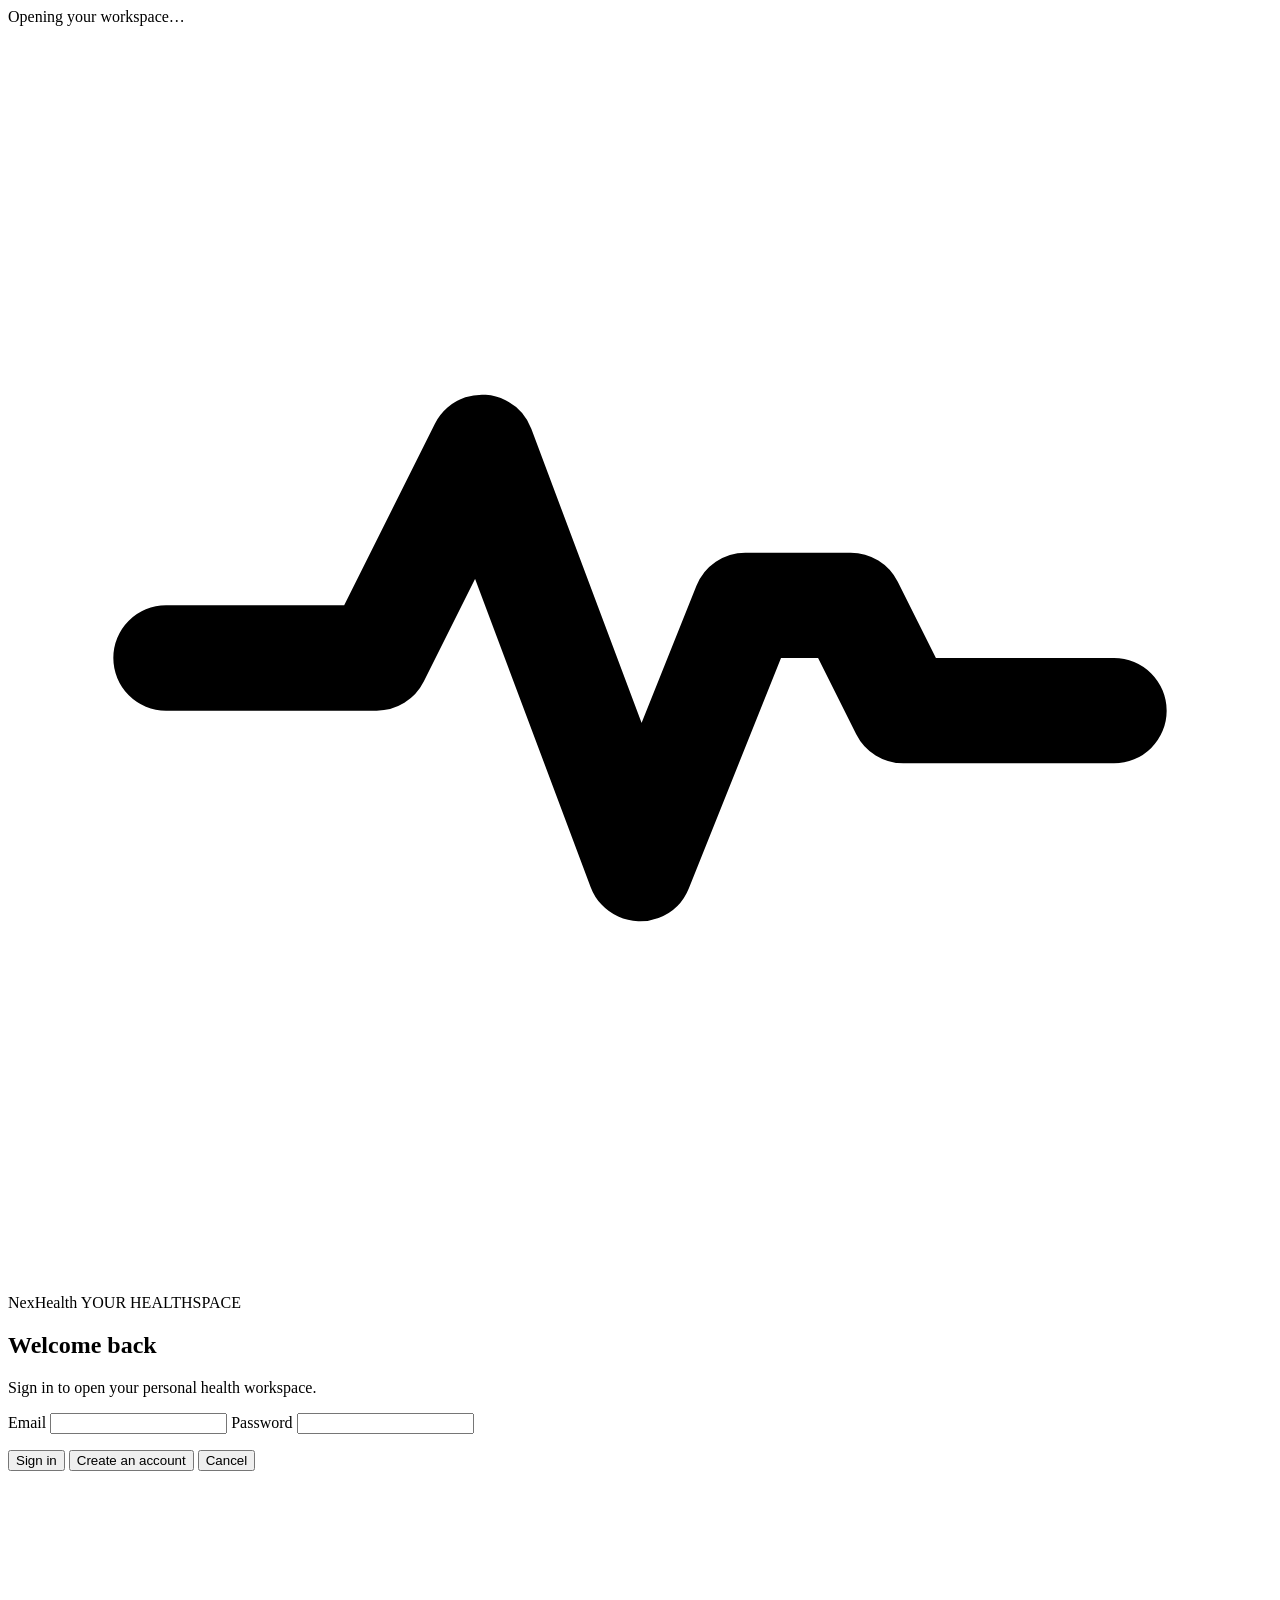
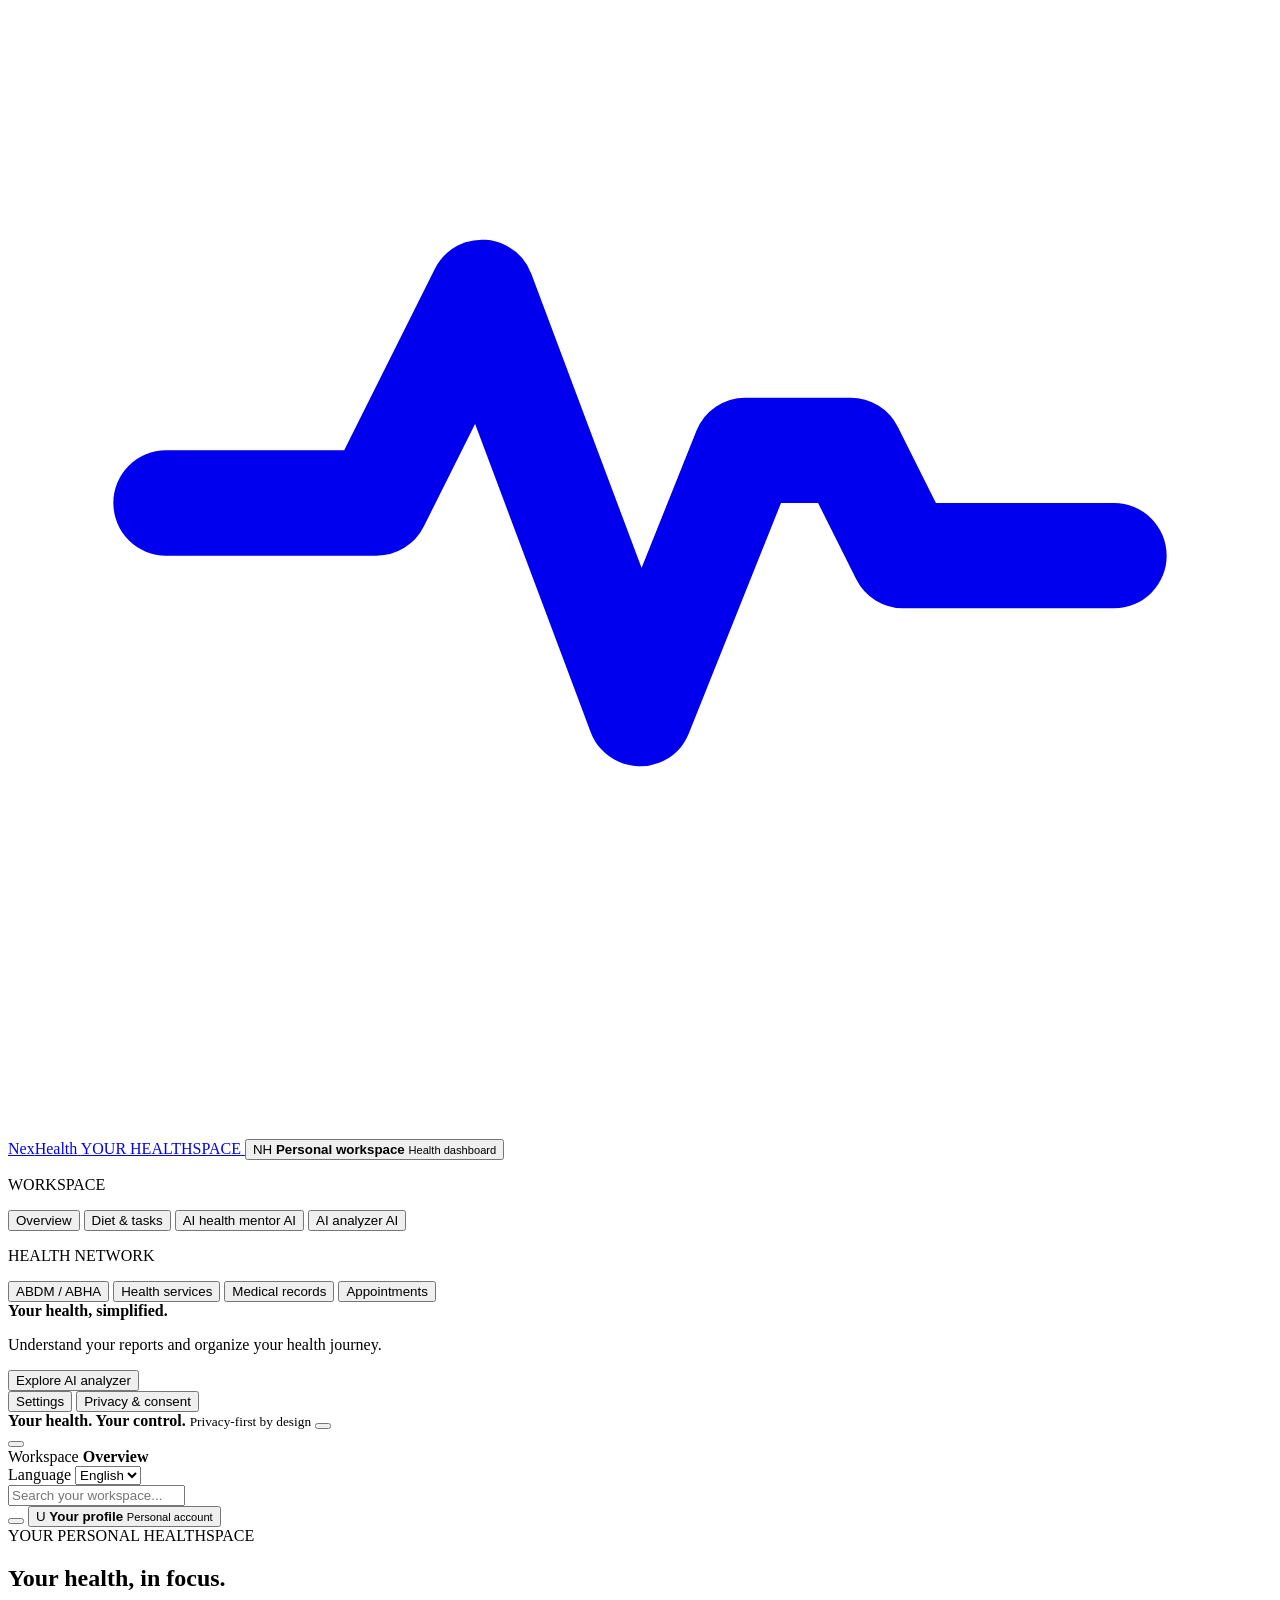
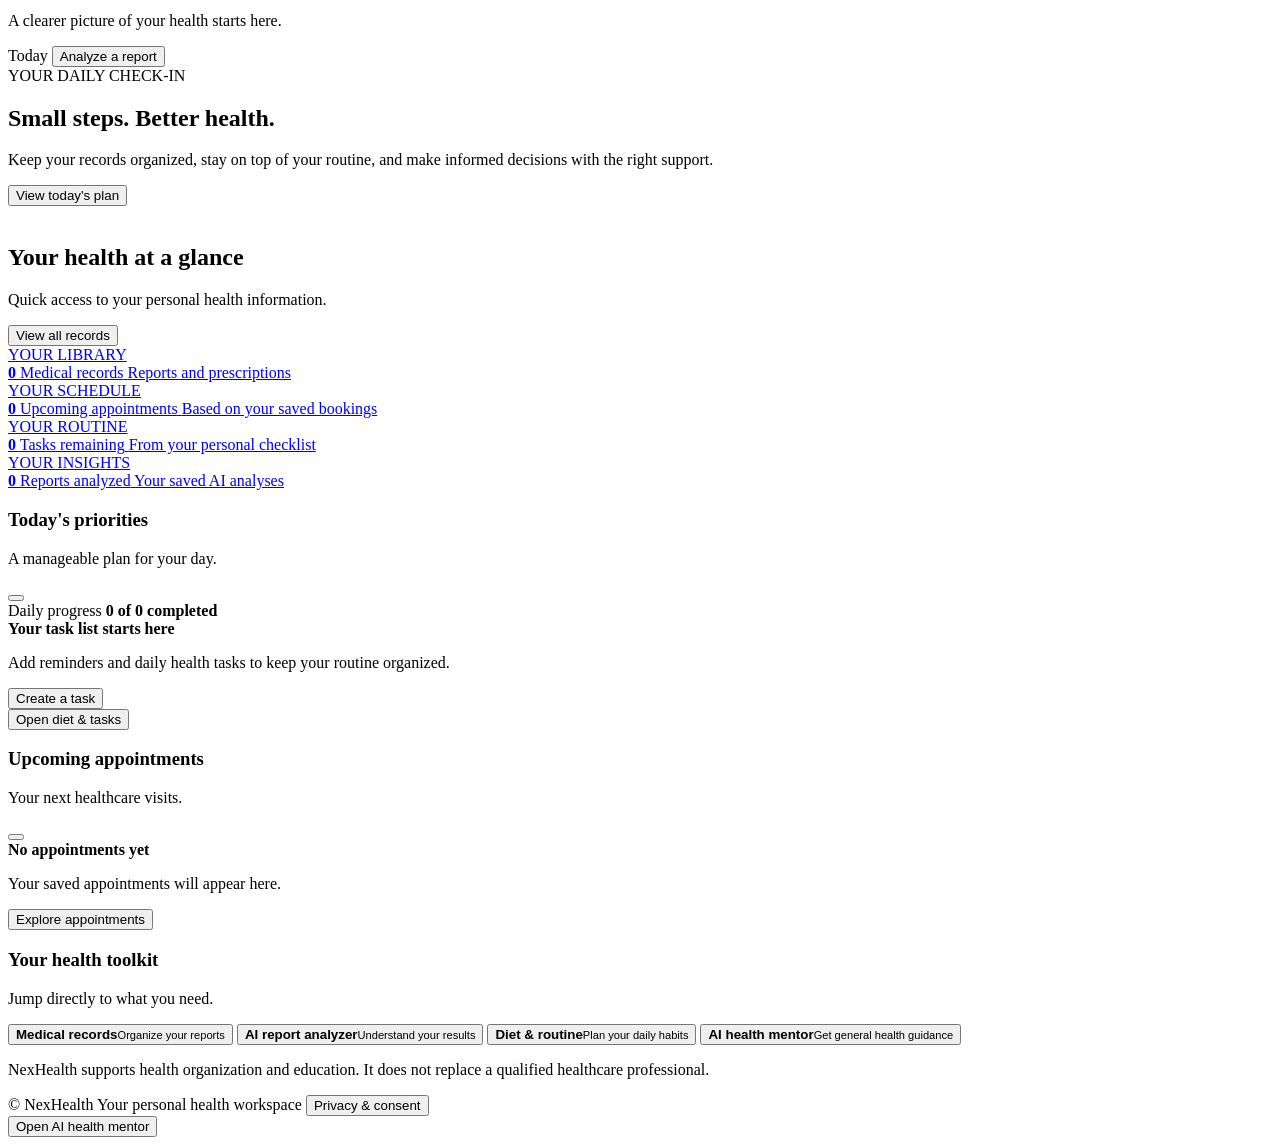
==== commit bce432e7: "Align NexHealth branding with existing UI" ====
--- a/frontend/index.html
+++ b/frontend/index.html
@@ -21,8 +21,17 @@
     <div class="auth-startup" role="status" aria-live="polite">Opening your workspace…</div>
     <section class="auth-gate" id="authGate" role="dialog" aria-modal="true" aria-labelledby="authTitle">
         <form class="auth-card" id="authForm" novalidate>
-            <span class="auth-brand-mark"><i data-lucide="heart-pulse" aria-hidden="true"></i></span>
-            <p class="auth-eyebrow">NEXHEALTH</p>
+            <div class="brand-lockup auth-brand-lockup">
+                <span class="brand-mark" aria-hidden="true">
+                    <svg viewBox="0 0 24 24" fill="none" focusable="false">
+                        <path d="M3 12h4l2-4 3 8 2-5h2l1 2h4" stroke="currentColor" stroke-width="2" stroke-linecap="round" stroke-linejoin="round" />
+                    </svg>
+                </span>
+                <span class="brand-copy">
+                    <span class="brand-name"><span>Nex</span><span class="brand-accent">Health</span></span>
+                    <span class="brand-caption">YOUR HEALTHSPACE</span>
+                </span>
+            </div>
             <h1 id="authTitle">Welcome back</h1>
             <p class="auth-description" id="authDescription">Sign in to open your personal health workspace.</p>
             <label for="authEmail">Email</label>
@@ -40,12 +49,16 @@
 
         <aside class="sidebar" id="sidebar" aria-label="Main navigation">
             <a href="#overview" class="brand" data-screen="overview" aria-label="NexHealth home">
-                <span class="brand-mark">
-                    <i data-lucide="heart-pulse"></i>
-                </span>
-                <span class="brand-copy">
-                    <span class="brand-name">NexHealth</span>
-                    <span class="brand-caption">YOUR HEALTHSPACE</span>
+                <span class="brand-lockup">
+                    <span class="brand-mark" aria-hidden="true">
+                        <svg viewBox="0 0 24 24" fill="none" focusable="false">
+                            <path d="M3 12h4l2-4 3 8 2-5h2l1 2h4" stroke="currentColor" stroke-width="2" stroke-linecap="round" stroke-linejoin="round" />
+                        </svg>
+                    </span>
+                    <span class="brand-copy">
+                        <span class="brand-name"><span>Nex</span><span class="brand-accent">Health</span></span>
+                        <span class="brand-caption">YOUR HEALTHSPACE</span>
+                    </span>
                 </span>
             </a>
 
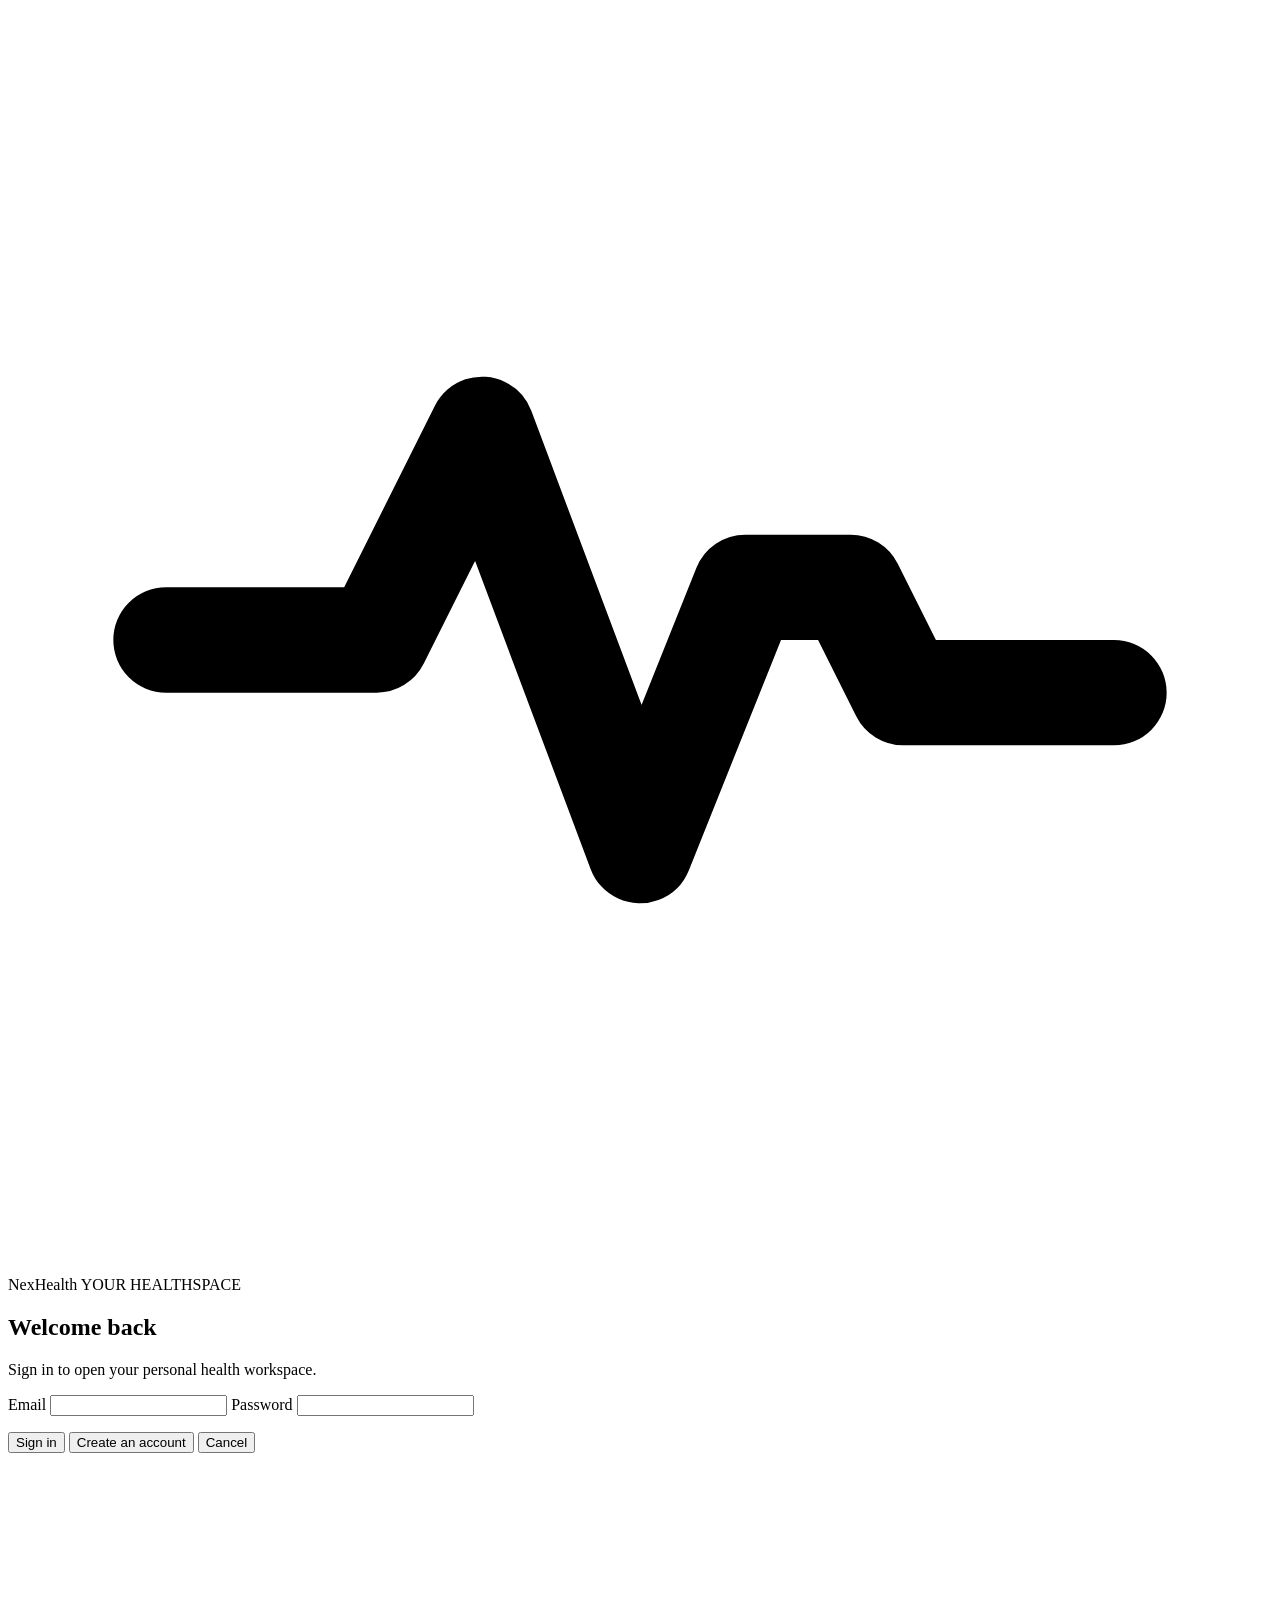
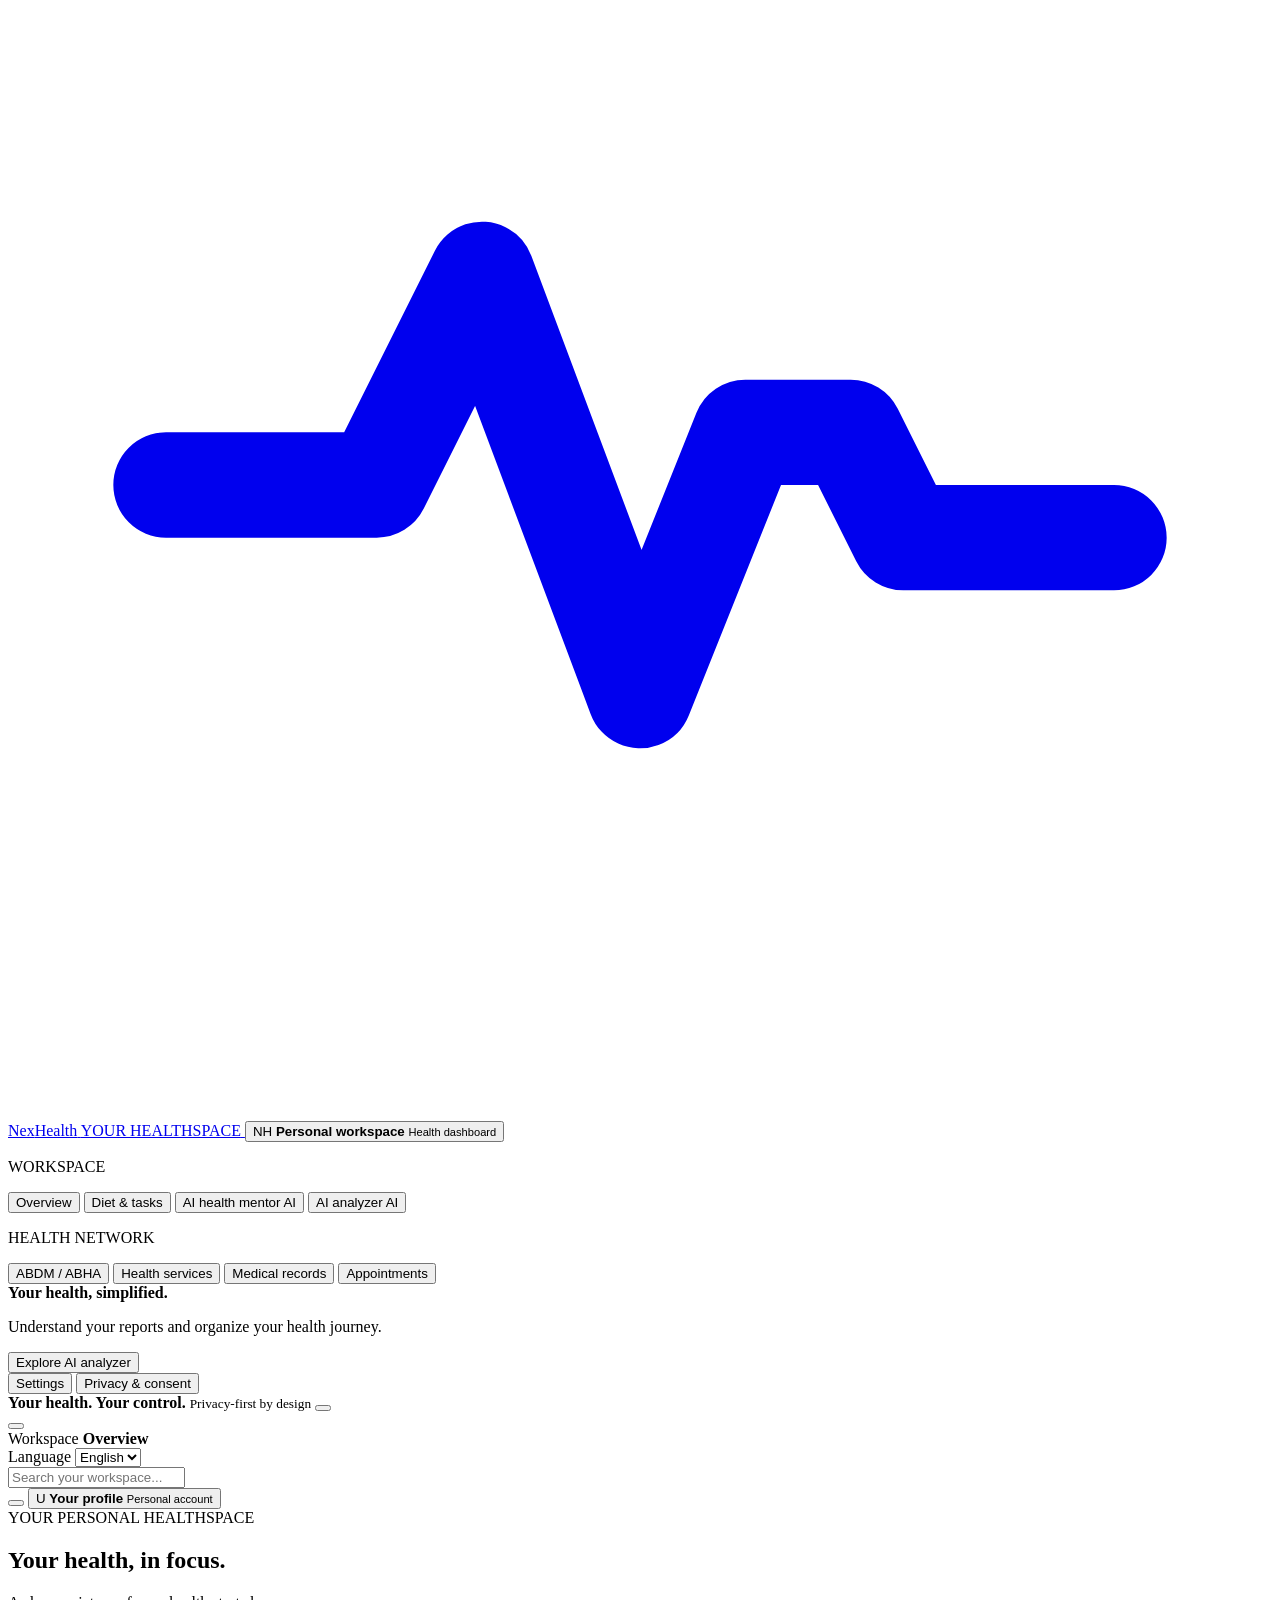
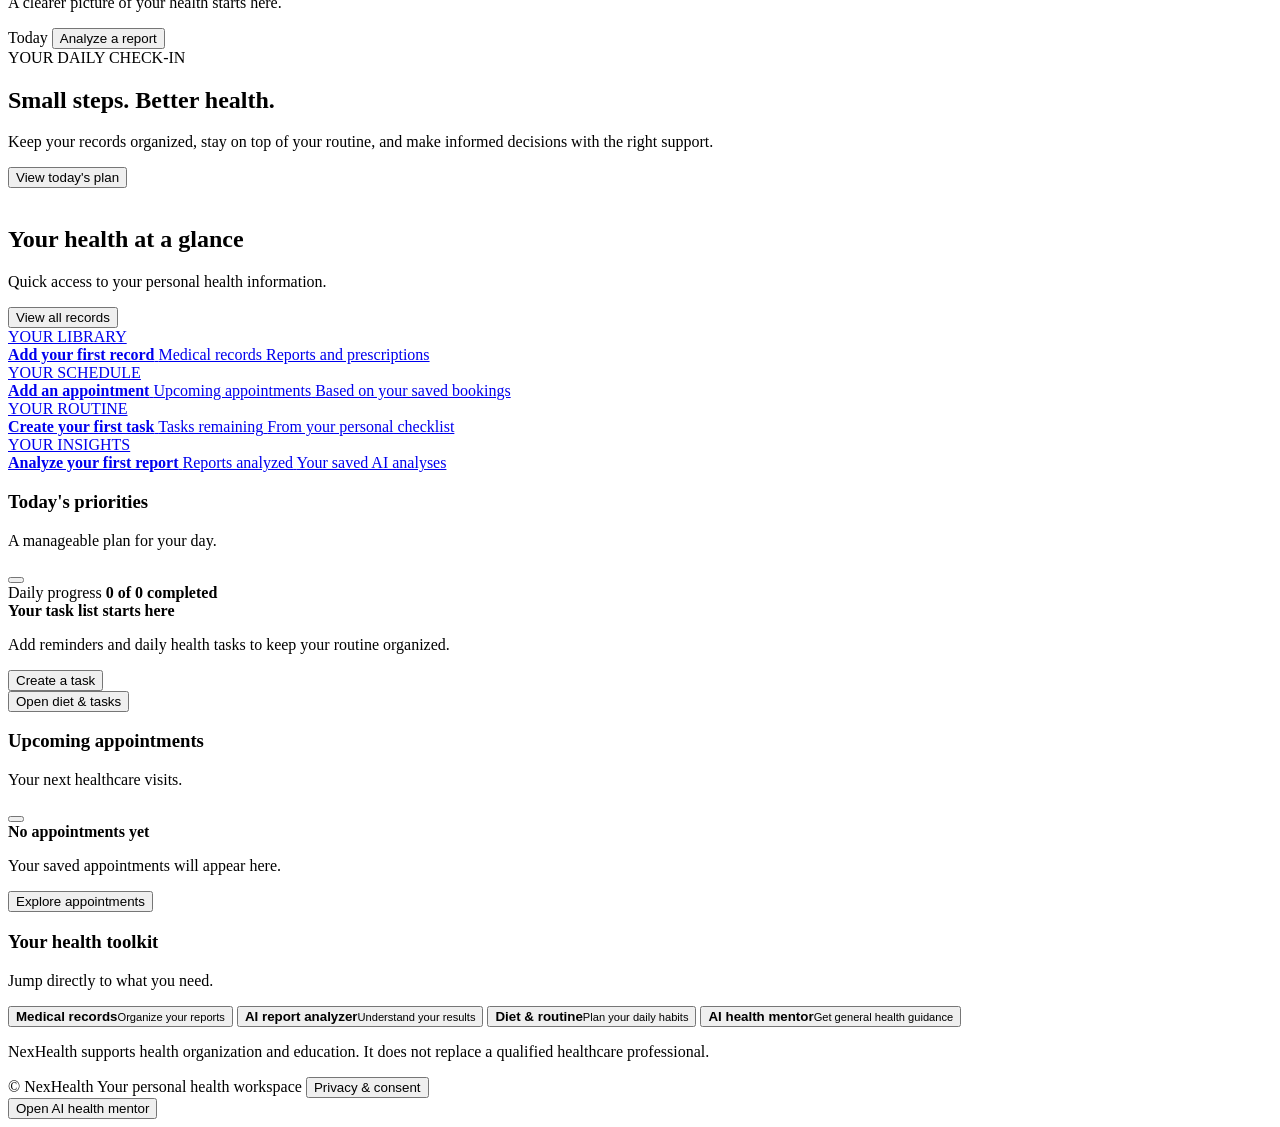
==== commit 86d96cfc: "Improve mentor conversations and daily health UI" ====
--- a/frontend/index.html
+++ b/frontend/index.html
@@ -18,7 +18,6 @@
 </head>
 
 <body class="auth-pending">
-    <div class="auth-startup" role="status" aria-live="polite">Opening your workspace…</div>
     <section class="auth-gate" id="authGate" role="dialog" aria-modal="true" aria-labelledby="authTitle">
         <form class="auth-card" id="authForm" novalidate>
             <div class="brand-lockup auth-brand-lockup">
@@ -45,7 +44,7 @@
         </form>
     </section>
 
-    <div class="app-shell" id="appShell">
+    <div class="app-shell" id="appShell" inert aria-busy="true">
 
         <aside class="sidebar" id="sidebar" aria-label="Main navigation">
             <a href="#overview" class="brand" data-screen="overview" aria-label="NexHealth home">
@@ -280,7 +279,7 @@
                                 </span>
                                 <span class="metric-caption">YOUR LIBRARY</span>
                             </div>
-                            <strong class="metric-value" id="metricRecords">0</strong>
+                            <strong class="metric-value" id="metricRecords">Add your first record</strong>
                             <span class="metric-label">Medical records</span>
                             <span class="metric-footnote">Reports and prescriptions</span>
                         </a>
@@ -292,7 +291,7 @@
                                 </span>
                                 <span class="metric-caption">YOUR SCHEDULE</span>
                             </div>
-                            <strong class="metric-value" id="metricAppointments">0</strong>
+                            <strong class="metric-value" id="metricAppointments">Add an appointment</strong>
                             <span class="metric-label">Upcoming appointments</span>
                             <span class="metric-footnote">Based on your saved bookings</span>
                         </a>
@@ -304,7 +303,7 @@
                                 </span>
                                 <span class="metric-caption">YOUR ROUTINE</span>
                             </div>
-                            <strong class="metric-value" id="metricTasks">0</strong>
+                            <strong class="metric-value" id="metricTasks">Create your first task</strong>
                             <span class="metric-label">Tasks remaining</span>
                             <span class="metric-footnote">From your personal checklist</span>
                         </a>
@@ -316,7 +315,7 @@
                                 </span>
                                 <span class="metric-caption">YOUR INSIGHTS</span>
                             </div>
-                            <strong class="metric-value" id="metricAnalyses">0</strong>
+                            <strong class="metric-value" id="metricAnalyses">Analyze your first report</strong>
                             <span class="metric-label">Reports analyzed</span>
                             <span class="metric-footnote">Your saved AI analyses</span>
                         </a>
@@ -433,7 +432,6 @@
                 Explore digital health identity, records, consent, and healthcare connectivity.
             </p>
         </div>
-        <span class="badge abdm-demo-badge"><i data-lucide="flask-conical" aria-hidden="true"></i> DEMO MODE</span>
     </div>
 
     <div class="metrics-grid">
@@ -442,9 +440,9 @@
                 <span class="metric-icon metric-purple"><i data-lucide="id-card"></i></span>
                 <span class="metric-caption">HEALTH IDENTITY</span>
             </div>
-            <strong class="metric-value">Mock ABHA</strong>
+            <strong class="metric-value">ABHA account</strong>
             <span class="metric-label">ABHA number and address</span>
-            <span class="metric-footnote">No real ABHA account is connected</span>
+            <span class="metric-footnote">Open the official ABHA portal</span>
         </a>
 
         <a class="metric-card" href="https://nrces.in/ndhm/fhir/r4/index.html" target="_blank" rel="noopener noreferrer" aria-label="Open the ABDM FHIR implementation guide in a new tab">
@@ -462,9 +460,9 @@
                 <span class="metric-icon metric-green"><i data-lucide="shield-check"></i></span>
                 <span class="metric-caption">CONSENT</span>
             </div>
-            <strong class="metric-value" id="abdmConsentStatus">Not granted</strong>
-            <span class="metric-label">Record-sharing permission</span>
-            <span class="metric-footnote">Demo consent only</span>
+            <strong class="metric-value">Open portal</strong>
+            <span class="metric-label">ABDM record-sharing consent</span>
+            <span class="metric-footnote">Manage through official ABHA services</span>
         </a>
 
         <a class="metric-card" href="https://sandbox.abdm.gov.in/" target="_blank" rel="noopener noreferrer" aria-label="Open the official ABDM integration sandbox in a new tab">
@@ -474,7 +472,7 @@
             </div>
             <strong class="metric-value">Not connected</strong>
             <span class="metric-label">Healthcare network</span>
-            <span class="metric-footnote">Live ABDM services are not integrated</span>
+            <span class="metric-footnote">NexHealth is not connected to ABDM</span>
         </a>
     </div>
 
@@ -482,39 +480,23 @@
         <div class="panel-heading">
             <div>
                 <h3>ABHA identity</h3>
-                <p>Use fictional information for this demonstration.</p>
+                <p>Create or manage your health ID through the official ABHA portal.</p>
             </div>
             <img class="section-content-art abha-content-art" src="/static/assets/illustrations/abha.svg" alt="" aria-hidden="true">
             <i data-lucide="fingerprint"></i>
         </div>
 
-        <form id="abdmMockForm">
-            <div class="form-group">
-                <label for="mockAbhaNumber">Mock ABHA number</label>
-                <input id="mockAbhaNumber" type="text"
-                       placeholder="1234-5678-9012-34"
-                       inputmode="numeric" maxlength="17">
-            </div>
-            <div class="form-group">
-                <label for="mockAbhaAddress">Mock ABHA address</label>
-                <input id="mockAbhaAddress" type="text"
-                       placeholder="demo-user@abdm">
-            </div>
-            <button class="button button-primary" type="submit">
-                <i data-lucide="link"></i>
-                Save demo identity
-            </button>
-            <p class="page-description" id="abdmIdentityStatus" role="status">
-                No demo identity saved.
-            </p>
-        </form>
+        <a class="button button-primary" href="https://abha.abdm.gov.in/abha/v3/register?source=3icons" target="_blank" rel="noopener noreferrer">
+            <i data-lucide="external-link" aria-hidden="true"></i>
+            Open ABHA portal
+        </a>
     </section>
 
     <section class="panel abdm-panel">
         <div class="panel-heading">
             <div>
                 <h3>Digital health records</h3>
-                <p>Record categories that can be represented in a FHIR-style model.</p>
+                <p>Open a record category in your NexHealth medical library.</p>
             </div>
         </div>
 
@@ -534,33 +516,26 @@
         </div>
 
         <p class="page-description">
-            These are record categories for the demo. No records are being transmitted to an ABDM network.
+            Your records stay in NexHealth. This page does not share them with ABDM.
         </p>
     </section>
 
     <section class="panel abdm-panel">
         <div class="panel-heading">
             <div>
-                <h3>Consent-based sharing</h3>
-                <p>Demonstrate how a patient might control record-sharing permission.</p>
+                <h3>ABDM record-sharing consent</h3>
+                <p>Manage consent for linked health records through official ABHA services.</p>
             </div>
             <i data-lucide="shield-check"></i>
         </div>
 
-        <p id="abdmConsentDescription">
-            Demo sharing is currently disabled.
-        </p>
+        <p id="abdmConsentDescription">NexHealth is not connected to ABDM, so it cannot view or change your ABDM sharing consent.</p>
         <div class="heading-actions">
-            <button class="button button-primary" type="button" id="grantAbdmConsent">
-                Grant demo consent
-            </button>
-            <button class="button button-secondary" type="button" id="revokeAbdmConsent">
-                Revoke demo consent
-            </button>
+            <a class="button button-primary" href="https://play.google.com/store/apps/details?id=in.ndhm.phr" target="_blank" rel="noopener noreferrer">
+                <i data-lucide="external-link" aria-hidden="true"></i>
+                Open official ABHA services
+            </a>
         </div>
-        <p class="page-description">
-            These controls change only the local demo state. They do not grant or revoke real ABDM consent.
-        </p>
     </section>
 
     <section class="panel abdm-panel">
@@ -822,6 +797,9 @@
 
                     <section class="panel personalized-plan-panel" id="personalizedPlanPanel" aria-live="polite" hidden>
                         <div class="personalized-plan-content" id="personalizedPlanContent"></div>
+                        <div class="personalized-plan-actions">
+                            <button class="text-button" id="resetPersonalizedPlanButton" type="button">Reset today's checklist</button>
+                        </div>
                     </section>
                     <p class="personalized-plan-privacy-note">Your saved profile and routine details are sent to the AI service only when you request a plan.</p>
 
@@ -1115,6 +1093,10 @@
                     <div class="mentor-layout">
                         <section class="panel mentor-chat-panel">
                             <div class="mentor-chat-header">
+                                <button class="icon-button mentor-history-toggle" id="mentorHistoryToggle" type="button"
+                                    aria-label="Open chat history" aria-expanded="false" aria-controls="mentorHistoryPanel" title="Chat history">
+                                    <i data-lucide="menu"></i>
+                                </button>
                                 <span class="mentor-avatar"><i data-lucide="heart-pulse"></i></span>
                                 <div>
                                     <strong>NexHealth Mentor</strong>
@@ -1124,6 +1106,27 @@
                                 <button class="icon-button" id="clearMentorButton" type="button" aria-label="Clear conversation">
                                     <i data-lucide="rotate-ccw"></i>
                                 </button>
+                            </div>
+
+                            <div class="mentor-history-panel" id="mentorHistoryPanel" hidden>
+                                <div class="mentor-history-columns">
+                                    <section class="mentor-history-column" aria-labelledby="mentorChatHistoryTitle">
+                                        <div class="mentor-history-column-heading">
+                                            <button class="mentor-history-section-link" id="mentorChatHistoryTitle" type="button" data-screen="ai-mentor">AI Health Mentor</button>
+                                            <button class="button button-primary mentor-new-chat-button" id="newMentorConversationButton" type="button">
+                                                <i data-lucide="plus"></i>
+                                                <span>New chat</span>
+                                            </button>
+                                        </div>
+                                        <div class="mentor-conversation-list" id="mentorConversationTabs" aria-label="Your mentor chats"></div>
+                                    </section>
+                                    <section class="mentor-history-column" aria-labelledby="analyzerChatHistoryTitle">
+                                        <div class="mentor-history-column-heading">
+                                            <button class="mentor-history-section-link" id="analyzerChatHistoryTitle" type="button" data-screen="ai-analyzer">AI Analyzer</button>
+                                        </div>
+                                        <div class="mentor-conversation-list" id="analyzerConversationList" aria-label="Your analyzer conversations"></div>
+                                    </section>
+                                </div>
                             </div>
 
                             <div class="mentor-messages" id="mentorMessages" aria-live="polite">
@@ -1365,7 +1368,7 @@
                                             <div>
                                                 <strong>AI processing</strong>
                                                 <p>Allow eligible health information to be processed by the AI features you choose to use.</p>
-                                                <span class="consent-detail">Requires a clear explanation of which data is sent to which AI provider.</span>
+                                                <span class="consent-detail">Your prompts, uploaded reports, and relevant profile or routine details are sent to OpenRouter and its selected model provider for AI responses.</span>
                                             </div>
                                         </div>
                                         <label class="switch">
@@ -1407,6 +1410,8 @@
                                         </label>
                                     </div>
 
+                                    <p class="consent-detail consent-integration-note">Healthcare sharing and analytics are preferences only; neither integration currently sends data to an external service.</p>
+
                                     <div class="consent-actions">
                                         <button class="button button-primary" type="submit">
                                             <i data-lucide="save"></i>
@@ -1450,6 +1455,16 @@
                                         <p>This clears browser data only. It does not remove database copies or uploaded server files.</p>
                                     </div>
                                     <button class="text-button text-danger" type="button" data-privacy-action="delete">Delete browser data</button>
+                                </div>
+
+                                <div class="data-right-row" id="cloudDataDeletionRow" style="display: none;">
+                                    <span class="data-right-icon data-right-danger"><i data-lucide="trash-2"></i></span>
+                                    <div>
+                                        <strong>Delete synced health data</strong>
+                                        <p>Deletes the synced workspace and uploaded files. Your account stays active; browser copies on other devices clear when they next sync.</p>
+                                        <span id="cloudDataDeletionStatus" role="status" aria-live="polite"></span>
+                                    </div>
+                                    <button class="text-button text-danger" id="deleteCloudHealthDataButton" type="button">Delete synced data</button>
                                 </div>
                             </section>
 
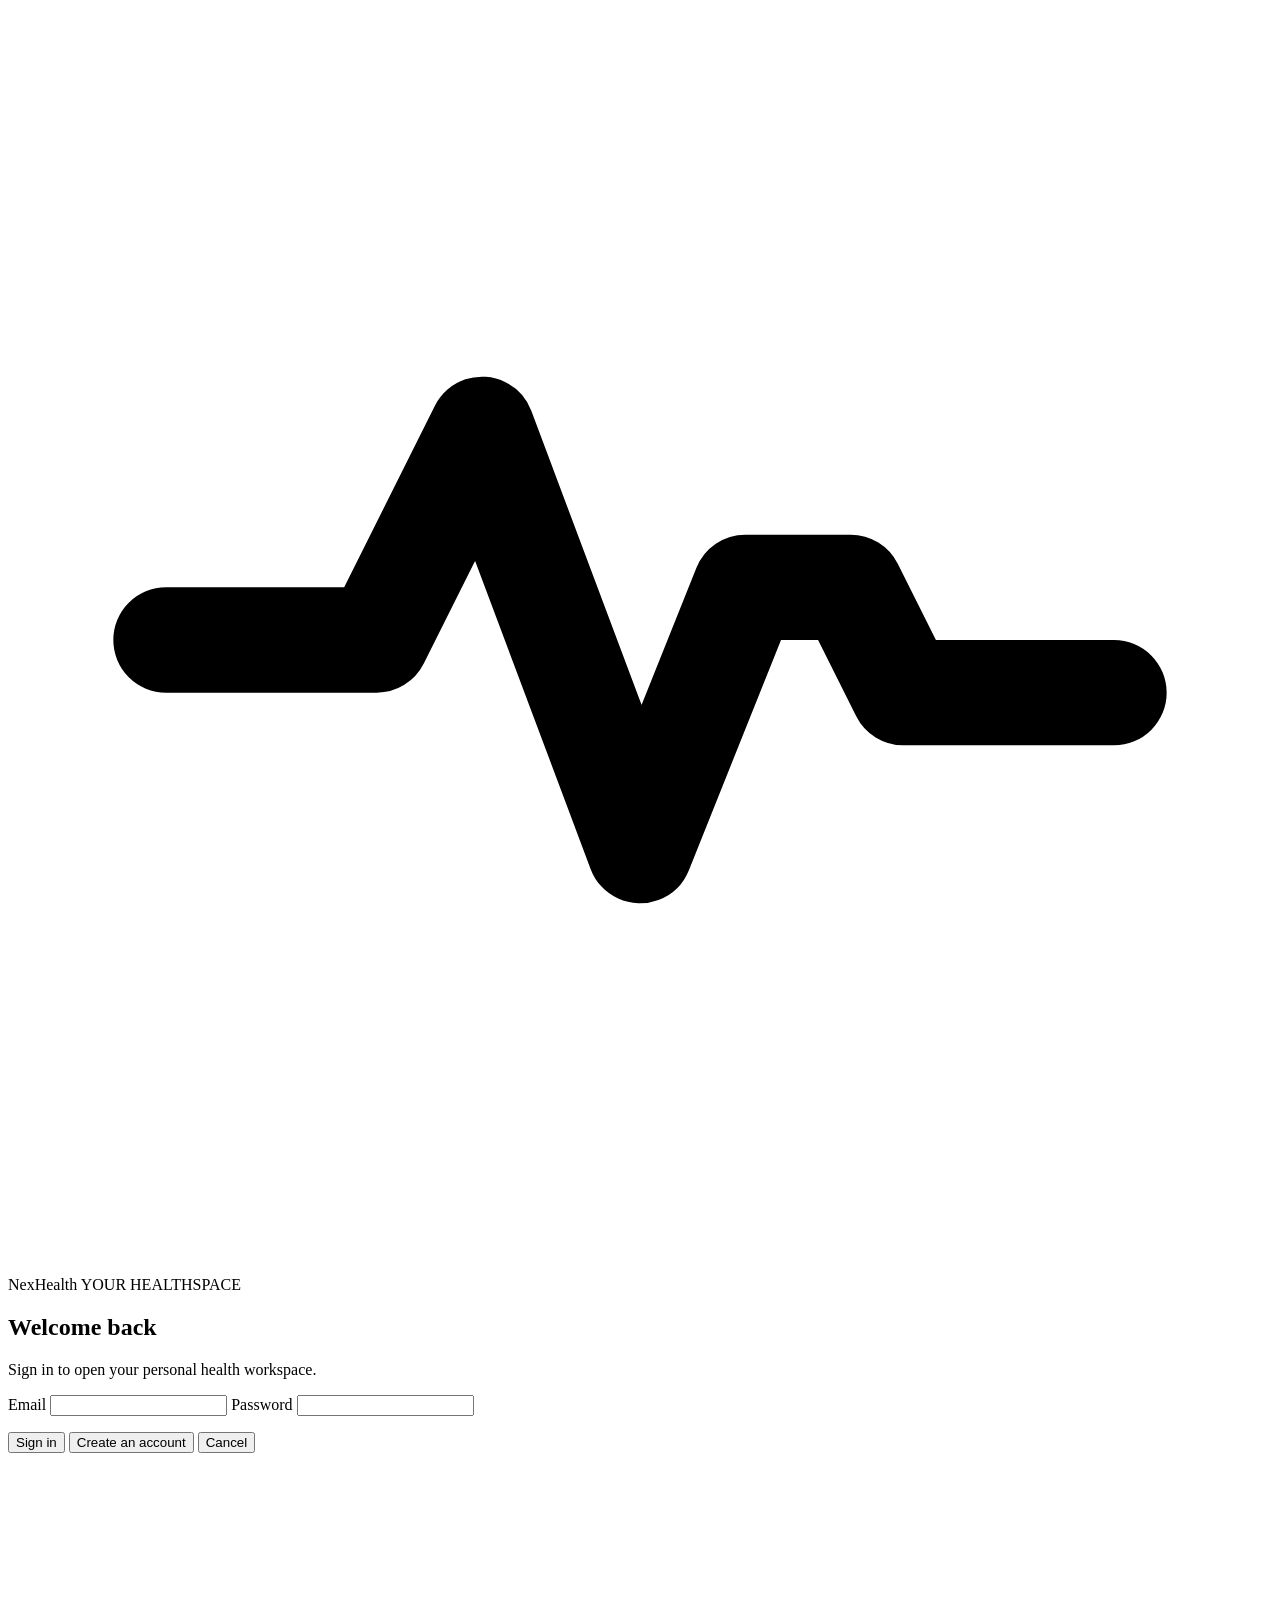
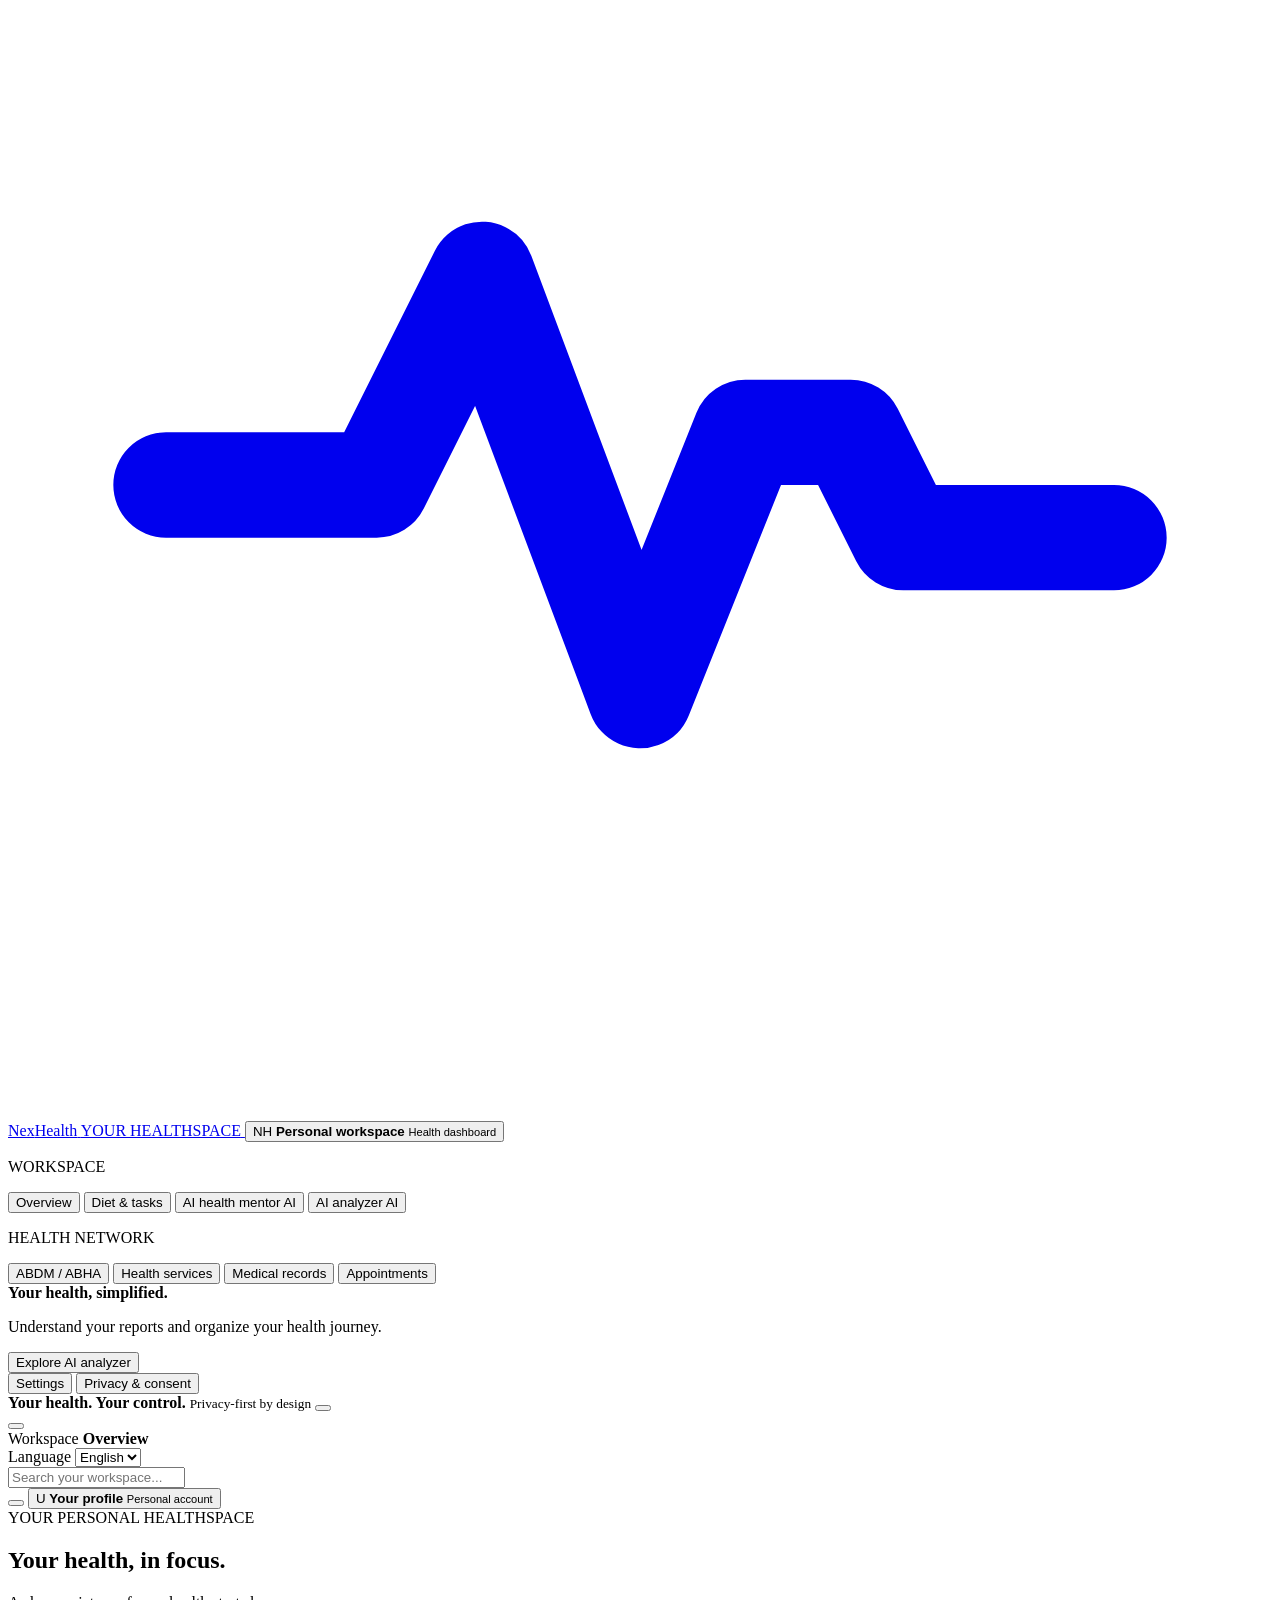
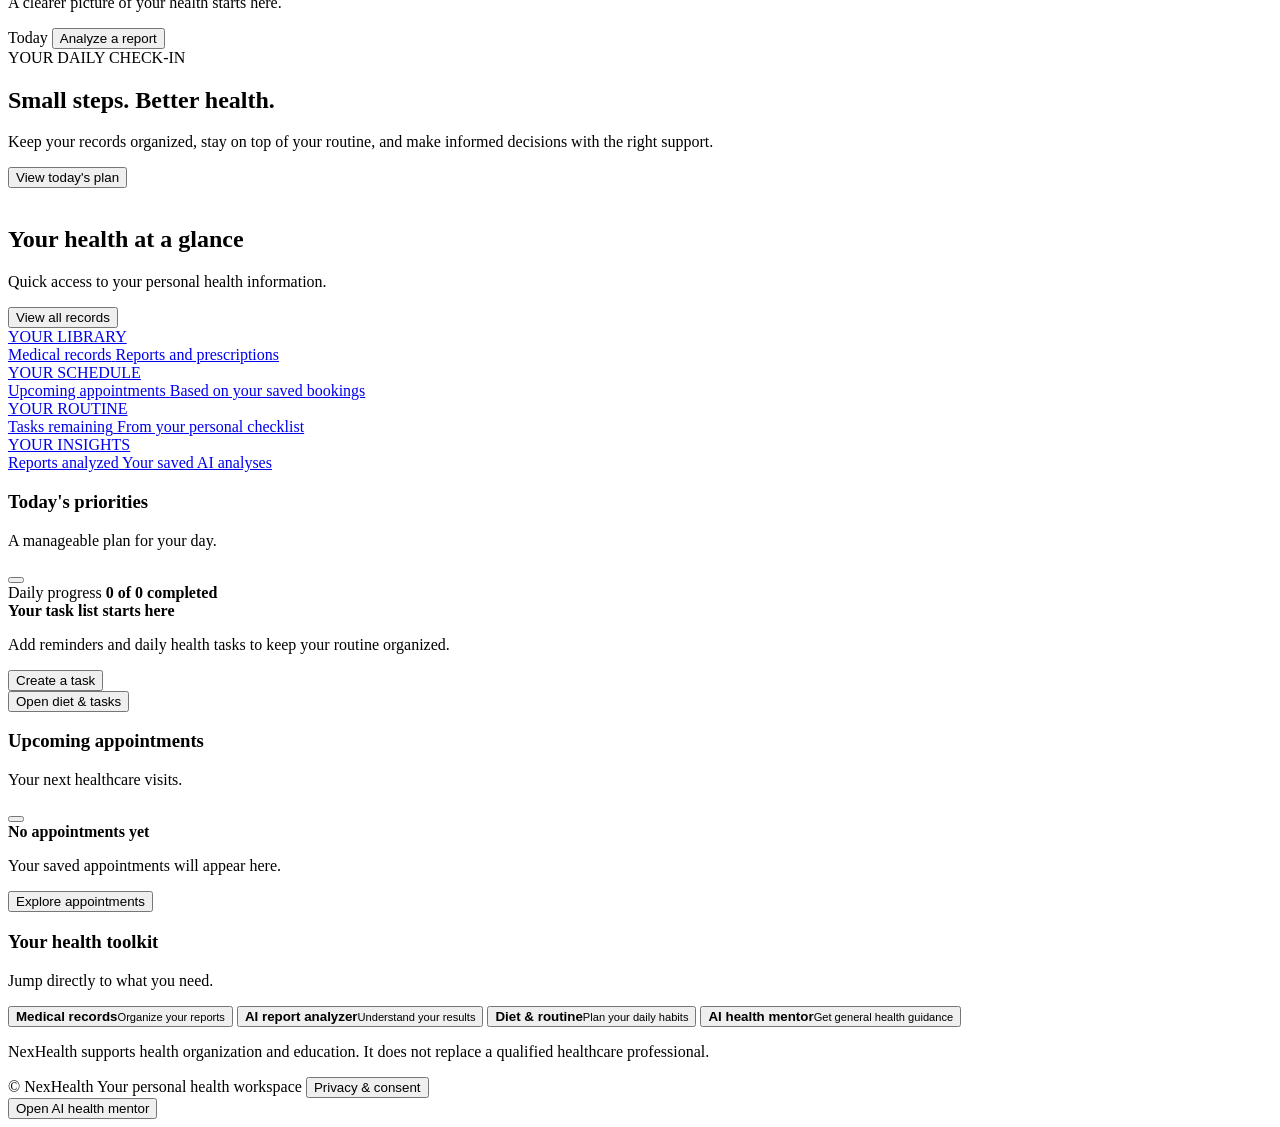
==== commit c4cd2770: "Complete NexHealth assistant workflows" ====
--- a/frontend/index.html
+++ b/frontend/index.html
@@ -203,7 +203,7 @@
                         <span class="profile-avatar" id="topbarAvatar">U</span>
                         <span class="profile-trigger-copy">
                             <strong id="topbarName">Your profile</strong>
-                            <small>Personal account</small>
+                            <small id="activeProfileLabel">Personal account</small>
                         </span>
                         <i data-lucide="chevron-down"></i>
                     </button>
@@ -279,7 +279,7 @@
                                 </span>
                                 <span class="metric-caption">YOUR LIBRARY</span>
                             </div>
-                            <strong class="metric-value" id="metricRecords">Add your first record</strong>
+                            <strong class="metric-value" id="metricRecords"></strong>
                             <span class="metric-label">Medical records</span>
                             <span class="metric-footnote">Reports and prescriptions</span>
                         </a>
@@ -291,7 +291,7 @@
                                 </span>
                                 <span class="metric-caption">YOUR SCHEDULE</span>
                             </div>
-                            <strong class="metric-value" id="metricAppointments">Add an appointment</strong>
+                            <strong class="metric-value" id="metricAppointments"></strong>
                             <span class="metric-label">Upcoming appointments</span>
                             <span class="metric-footnote">Based on your saved bookings</span>
                         </a>
@@ -303,7 +303,7 @@
                                 </span>
                                 <span class="metric-caption">YOUR ROUTINE</span>
                             </div>
-                            <strong class="metric-value" id="metricTasks">Create your first task</strong>
+                            <strong class="metric-value" id="metricTasks"></strong>
                             <span class="metric-label">Tasks remaining</span>
                             <span class="metric-footnote">From your personal checklist</span>
                         </a>
@@ -315,7 +315,7 @@
                                 </span>
                                 <span class="metric-caption">YOUR INSIGHTS</span>
                             </div>
-                            <strong class="metric-value" id="metricAnalyses">Analyze your first report</strong>
+                            <strong class="metric-value" id="metricAnalyses"></strong>
                             <span class="metric-label">Reports analyzed</span>
                             <span class="metric-footnote">Your saved AI analyses</span>
                         </a>
@@ -569,10 +569,16 @@
                             <h1 id="recordsTitle">Medical records</h1>
                             <p class="page-description">One organized place for reports, prescriptions, and health history.</p>
                         </div>
-                        <button class="button button-primary" type="button" data-action="open-upload">
-                            <i data-lucide="upload"></i>
-                            Upload record
-                        </button>
+                        <div class="page-heading-actions">
+                            <button class="button button-secondary" type="button" data-action="add-health-note">
+                                <i data-lucide="notebook-pen"></i>
+                                Add health note
+                            </button>
+                            <button class="button button-primary" type="button" data-action="open-upload">
+                                <i data-lucide="upload"></i>
+                                Upload record
+                            </button>
+                        </div>
                     </div>
 
                     <div class="records-summary-grid">
@@ -732,6 +738,25 @@
                                     <p>Save verified lab values with dates and units to compare results over time.</p>
                                 </div>
                             </section>
+
+                            <section class="panel health-insights-panel" aria-labelledby="healthInsightsHeading">
+                                <div class="panel-heading">
+                                    <div>
+                                        <h2 id="healthInsightsHeading">Health insights & preventive guidance</h2>
+                                        <p>Review possible patterns and questions to discuss with your healthcare professional.</p>
+                                    </div>
+                                    <button class="button button-secondary button-small" type="button" id="generateHealthInsightsButton">
+                                        <i data-lucide="chart-no-axes-combined"></i> Review saved reports
+                                    </button>
+                                </div>
+                                <div id="healthInsightsResults" aria-live="polite">
+                                    <div class="empty-state compact-empty">
+                                        <strong>Insights will appear here</strong>
+                                        <p>Save analyzed reports first. The system will only report trends or risk flags when the documents support them.</p>
+                                    </div>
+                                </div>
+                                <p class="health-insights-disclaimer">Discussion guidance only, not a diagnosis. AI may misread reports. Verify every value and reference range against the original document.</p>
+                            </section>
                         </div>
 
                         <aside class="analyzer-side-column">
@@ -801,7 +826,11 @@
                             <button class="text-button" id="resetPersonalizedPlanButton" type="button">Reset today's checklist</button>
                         </div>
                     </section>
-                    <p class="personalized-plan-privacy-note">Your saved profile and routine details are sent to the AI service only when you request a plan.</p>
+                    <label class="wellness-report-option" for="includeWellnessReportData">
+                        <input type="checkbox" id="includeWellnessReportData">
+                        <span><strong>Use recent analyzed reports for this plan (optional)</strong><small id="wellnessReportOptionHelp">Report information is included only when you select this option.</small></span>
+                    </label>
+                    <p class="personalized-plan-privacy-note">Your saved profile and routine details are sent to the AI service only when you request a plan. Recent analyzed reports are included only if you select the option above.</p>
 
                     <div class="diet-layout">
                         <div class="diet-main-column">
@@ -950,6 +979,31 @@
                         </div>
                         <img class="section-content-art appointments-content-art" src="/static/assets/illustrations/appointments.svg" alt="" aria-hidden="true">
                     </div>
+
+                    <section class="panel care-draft-panel pending-care-actions" id="pendingCareActionsPanel" aria-labelledby="pendingCareActionsHeading" hidden>
+                        <h2 id="pendingCareActionsHeading">AI suggestions awaiting your review</h2>
+                        <p class="care-draft-note">These suggestions are saved with the profile’s reports. They are not scheduled until you verify and confirm them.</p>
+                        <div id="pendingCareActionsList"></div>
+                    </section>
+
+                    <section class="panel care-reminders-panel" aria-labelledby="careRemindersHeading">
+                        <div class="panel-heading">
+                            <div>
+                                <h2 id="careRemindersHeading">Medication & appointment reminders</h2>
+                                <p>Manage medicine schedules and follow-up alerts in one place.</p>
+                            </div>
+                            <button class="button button-secondary button-small" type="button" data-action="add-medication-reminder">
+                                <i data-lucide="pill"></i> Add medicine reminder
+                            </button>
+                        </div>
+                        <div class="care-reminder-list" id="careReminderList">
+                            <div class="empty-state compact-empty">
+                                <strong>No reminders yet</strong>
+                                <p>Add a medicine schedule or set a reminder when you create an appointment.</p>
+                            </div>
+                        </div>
+                        <p class="reminder-prototype-note">In-app alerts appear while NexHealth is open. Reminder details stay in your workspace; verify all medicine instructions against the original prescription.</p>
+                    </section>
 
                     <div class="appointment-tabs" role="group" aria-label="Appointment status">
                         <button class="filter-tab active" type="button" data-appointment-filter="upcoming">Upcoming</button>
@@ -1155,6 +1209,7 @@
                                     </button>
                                 </div>
                                 <small class="voice-input-disclosure">Voice input uses your browser’s speech service and follows the selected site language.</small>
+                                <small class="voice-output-disclosure">Use Listen on an assistant reply to hear it in the selected language. Available voices depend on your browser and device.</small>
                                 <div class="composer-footer">
                                     <span><i data-lucide="shield-check"></i> Avoid sharing identifying information.</span>
                                     <button class="button button-primary" type="submit" id="mentorSendButton">
@@ -1260,6 +1315,21 @@
                                 </label>
                             </section>
 
+                            <section class="panel settings-panel" aria-labelledby="familyProfilesHeading">
+                                <div class="panel-heading">
+                                    <div>
+                                        <h2 id="familyProfilesHeading">Family health profiles</h2>
+                                        <p>Keep each family member’s records, reminders, wellness plans, and AI chats in a separate workspace.</p>
+                                    </div>
+                                    <i data-lucide="users-round"></i>
+                                </div>
+                                <div id="familyProfilesList" class="family-profiles-list" aria-live="polite"></div>
+                                <button class="button button-secondary" type="button" data-action="add-family-profile">
+                                    <i data-lucide="user-round-plus"></i> Add family profile
+                                </button>
+                                <p class="family-profile-help">Profiles share the signed-in account and its storage; they are separate workspace views, not separate logins. Review the active profile before adding records or asking the AI.</p>
+                            </section>
+
                             <section class="panel settings-panel">
                                 <div class="panel-heading">
                                     <div>
@@ -1368,7 +1438,7 @@
                                             <div>
                                                 <strong>AI processing</strong>
                                                 <p>Allow eligible health information to be processed by the AI features you choose to use.</p>
-                                                <span class="consent-detail">Your prompts, uploaded reports, and relevant profile or routine details are sent to OpenRouter and its selected model provider for AI responses.</span>
+                                                <span class="consent-detail">Your prompts, relevant saved report excerpts, health notes, profile details, medication reminders, and relevant details you shared in other Mentor chats may be sent to OpenRouter and its selected model provider for AI responses.</span>
                                             </div>
                                         </div>
                                         <label class="switch">
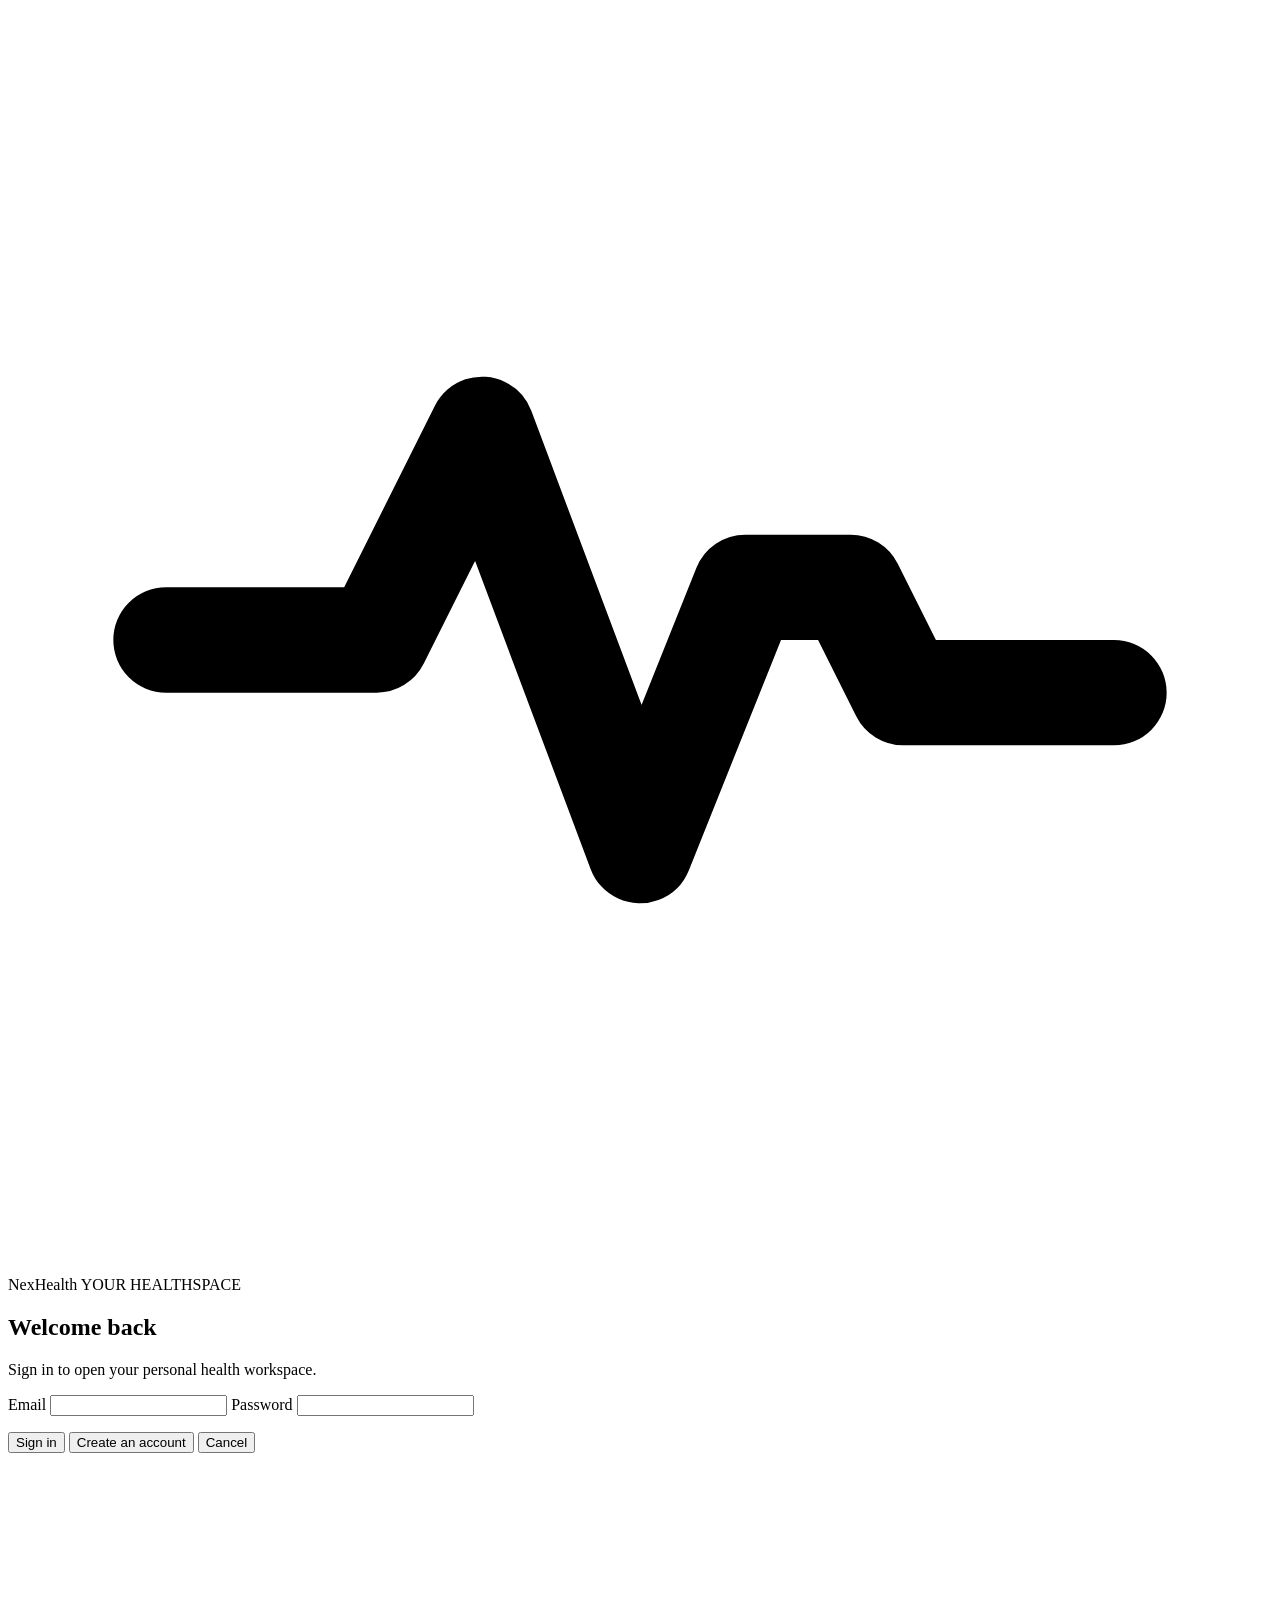
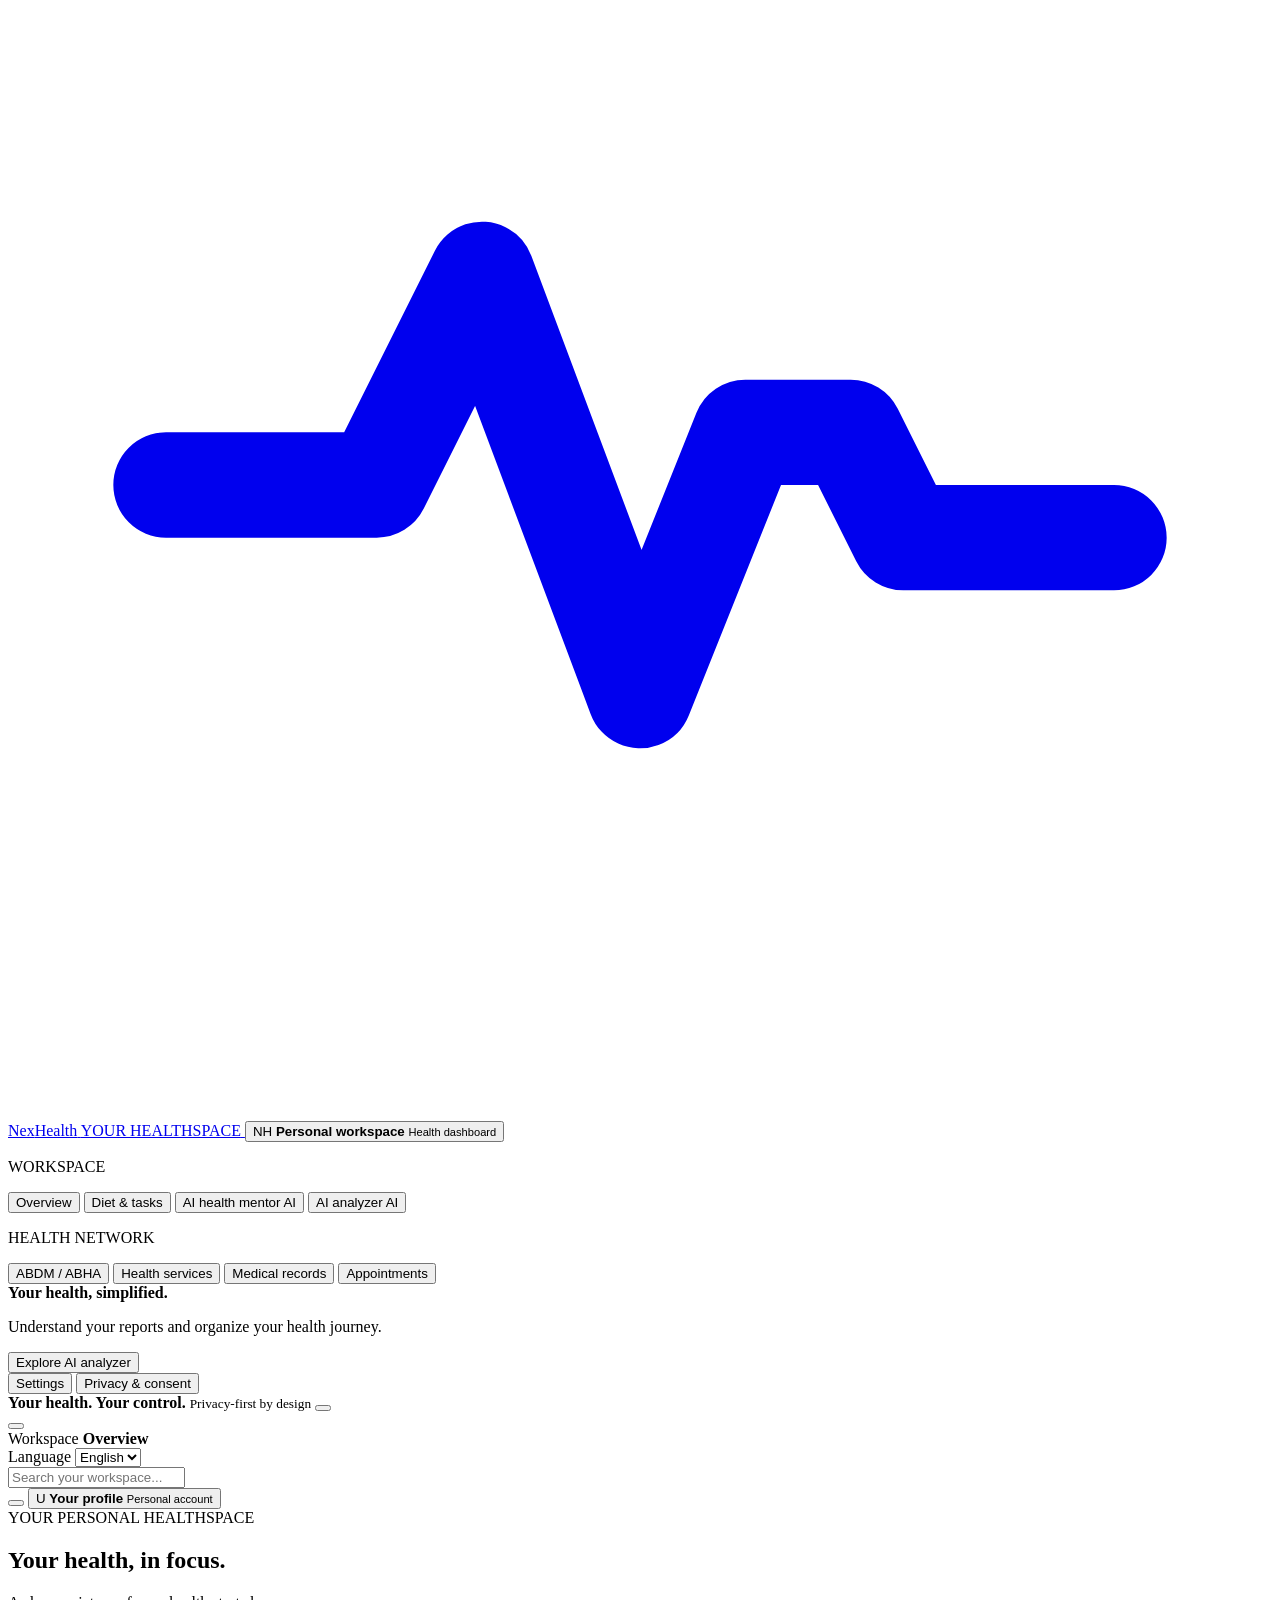
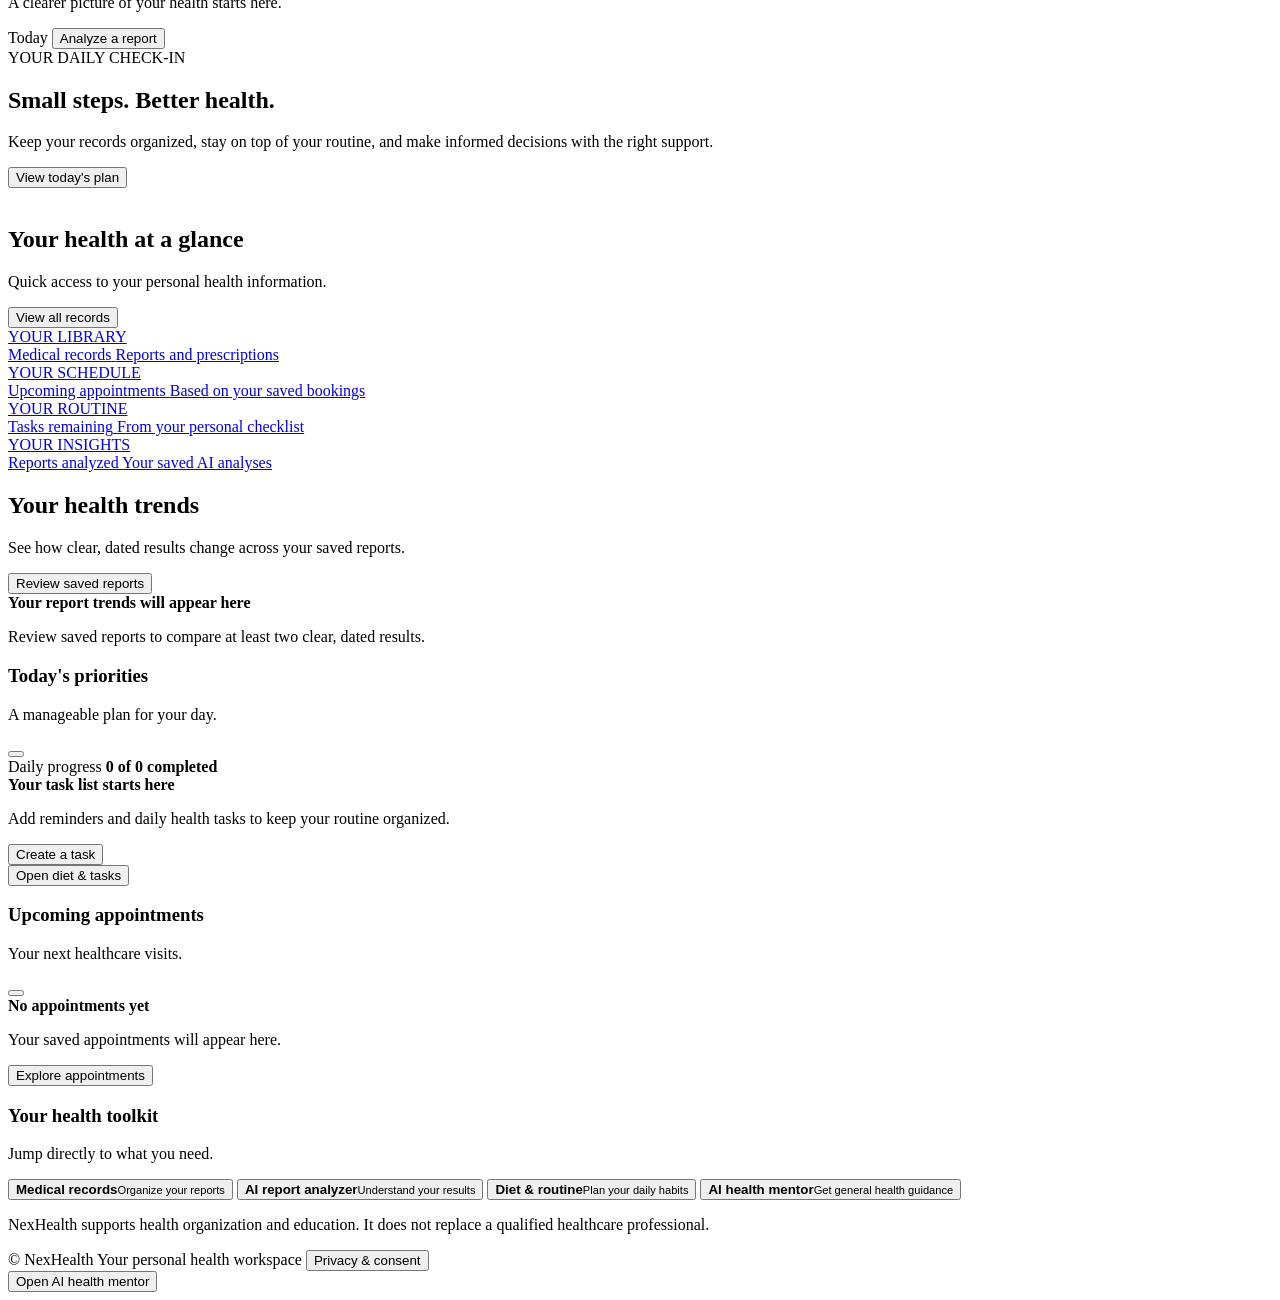
==== commit 5246cbb2: "Improve document uploads and health workflows" ====
--- a/frontend/index.html
+++ b/frontend/index.html
@@ -11,10 +11,10 @@
     <link rel="preconnect" href="https://fonts.googleapis.com">
     <link rel="preconnect" href="https://fonts.gstatic.com" crossorigin>
     <link href="https://fonts.googleapis.com/css2?family=DM+Sans:wght@400;500;600;700&family=Manrope:wght@400;500;600;700;800&display=swap" rel="stylesheet">
-    <link rel="stylesheet" href="/static/style.css">
+    <link rel="stylesheet" href="/static/style.css?v=20261024-upload-docx">
 
     <script src="https://unpkg.com/lucide@latest" defer></script>
-    <script src="/static/script.js" defer></script>
+    <script src="/static/script.js?v=20261024-upload-docx" defer></script>
 </head>
 
 <body class="auth-pending">
@@ -321,6 +321,24 @@
                         </a>
                     </div>
 
+                    <section class="panel overview-trend-panel" aria-labelledby="overviewTrendsHeading">
+                        <div class="panel-heading">
+                            <div>
+                                <h2 id="overviewTrendsHeading">Your health trends</h2>
+                                <p>See how clear, dated results change across your saved reports.</p>
+                            </div>
+                            <button class="button button-secondary button-small" type="button" id="overviewGenerateHealthInsightsButton">
+                                <i data-lucide="chart-no-axes-combined"></i> Review saved reports
+                            </button>
+                        </div>
+                        <div id="overviewLabTrendsResults" aria-live="polite">
+                            <div class="empty-state compact-empty">
+                                <strong>Your report trends will appear here</strong>
+                                <p>Review saved reports to compare at least two clear, dated results.</p>
+                            </div>
+                        </div>
+                    </section>
+
                     <div class="overview-columns">
                         <section class="panel tasks-panel">
                             <div class="panel-heading">
@@ -490,6 +508,72 @@
             <i data-lucide="external-link" aria-hidden="true"></i>
             Open ABHA portal
         </a>
+    </section>
+
+    <section class="panel abdm-panel record-sharing-panel" aria-labelledby="recordSharingTitle">
+        <div class="panel-heading">
+            <div>
+                <span class="record-sharing-eyebrow">PRIVATE SHARING</span>
+                <h3 id="recordSharingTitle">Share health records</h3>
+                <p>A private NexHealth feature, separate from ABHA and ABDM.</p>
+            </div>
+            <i data-lucide="shield-check" aria-hidden="true"></i>
+        </div>
+
+        <div class="record-sharing-notice">
+            <span class="record-sharing-notice-icon"><i data-lucide="lock-keyhole" aria-hidden="true"></i></span>
+            <div>
+                <strong>Your records stay private until you approve.</strong>
+                <span>The code only starts a request. Approval shares the records already in your library; newer records stay private. Revoke access whenever you want.</span>
+            </div>
+        </div>
+
+        <div class="record-sharing-workflow">
+            <section class="record-sharing-step-card">
+                <div class="record-sharing-step-heading">
+                    <span>01</span>
+                    <div><h4>Invite someone</h4><p>Create a private request code.</p></div>
+                </div>
+                <div class="record-sharing-actions">
+                    <button class="button button-primary" id="generateRecordShareCode" type="button"><i data-lucide="key-round" aria-hidden="true"></i> Generate 14-digit code</button>
+                    <button class="button button-secondary" id="revokeRecordSharing" type="button" hidden>Revoke all</button>
+                </div>
+
+                <div class="record-sharing-code" id="recordShareCodePanel" hidden>
+                    <span>Your NexHealth sharing code</span>
+                    <div><strong id="recordShareCodeValue"></strong><button class="button button-secondary button-small" id="copyRecordShareCode" type="button"><i data-lucide="copy" aria-hidden="true"></i> Copy</button></div>
+                    <small>Share it only with the intended person. They still need your approval.</small>
+                </div>
+            </section>
+
+            <section class="record-sharing-step-card">
+                <div class="record-sharing-step-heading">
+                    <span>02</span>
+                    <div><h4>Request access</h4><p>Enter a code shared with you.</p></div>
+                </div>
+                <form class="record-share-request-form" id="recordShareRequestForm">
+                    <label for="recordShareCodeInput">14-digit NexHealth code</label>
+                    <div>
+                        <input id="recordShareCodeInput" name="code" inputmode="numeric" autocomplete="off" maxlength="14" pattern="[0-9]{14}" placeholder="0000 0000 0000 00" aria-describedby="recordShareRequestHelp">
+                        <button class="button button-secondary" type="submit">Send request</button>
+                    </div>
+                    <small id="recordShareRequestHelp">Nothing is shared until the owner approves.</small>
+                </form>
+            </section>
+        </div>
+
+        <p class="record-sharing-status" id="recordSharingStatus" role="status" aria-live="polite">Sign in to create or request private record access.</p>
+
+        <div class="record-sharing-columns">
+            <section class="record-sharing-list-card">
+                <h4><i data-lucide="inbox" aria-hidden="true"></i> Requests for your records</h4>
+                <div id="recordSharingRequests" class="record-sharing-list"><p>No requests loaded.</p></div>
+            </section>
+            <section class="record-sharing-list-card">
+                <h4><i data-lucide="folder-heart" aria-hidden="true"></i> Shared with you</h4>
+                <div id="recordsSharedWithMe" class="record-sharing-list"><p>No shared records loaded.</p></div>
+            </section>
+        </div>
     </section>
 
     <section class="panel abdm-panel">
@@ -657,11 +741,11 @@
                                 </div>
 
                                 <label class="upload-dropzone" id="reportDropzone" for="reportFileInput">
-                                    <input type="file" id="reportFileInput" accept=".pdf,.png,.jpg,.jpeg,.webp" hidden>
+                                    <input type="file" id="reportFileInput" accept=".pdf,.png,.jpg,.jpeg,.webp,.docx,application/pdf,image/png,image/jpeg,image/webp,application/vnd.openxmlformats-officedocument.wordprocessingml.document" hidden>
                                     <span class="upload-icon"><i data-lucide="file-up"></i></span>
                                     <strong>Drop your report here</strong>
                                     <span>or <span class="upload-browse">browse files</span></span>
-                                    <small>PDF or image · Maximum 10 MB</small>
+                                    <small>PDF, JPG, PNG, WebP, or DOCX · Maximum 10 MB</small>
                                 </label>
                                 <input type="file" id="reportCameraInput" accept="image/*" capture="environment" hidden>
                                 <div class="upload-camera-action">
@@ -709,7 +793,7 @@
                                     Analyze report
                                 </button>
 
-                                <p class="field-help">Text extraction and AI analysis require a configured, secure backend. Uploaded medical documents are sensitive personal information.</p>
+                                <p class="field-help">Analyzed documents are added to Medical records. Signed-in users can view them across devices; guest records stay in this browser. Medical documents are private and are never shared by an ID alone.</p>
                             </section>
 
                             <section class="panel analysis-results-panel" id="analysisResultsPanel" hidden>
@@ -732,10 +816,12 @@
                                     <span class="subtle-badge">Historical data</span>
                                 </div>
 
+                                <div id="labTrendsResults" aria-live="polite">
                                 <div class="empty-state">
                                     <span class="empty-state-icon"><i data-lucide="chart-no-axes-combined"></i></span>
                                     <strong>Your trends will appear here</strong>
                                     <p>Save verified lab values with dates and units to compare results over time.</p>
+                                </div>
                                 </div>
                             </section>
 
@@ -828,9 +914,8 @@
                     </section>
                     <label class="wellness-report-option" for="includeWellnessReportData">
                         <input type="checkbox" id="includeWellnessReportData">
-                        <span><strong>Use recent analyzed reports for this plan (optional)</strong><small id="wellnessReportOptionHelp">Report information is included only when you select this option.</small></span>
+                        <span><strong>Personalize with saved prescriptions and health records (optional)</strong><small id="wellnessReportOptionHelp">Your saved health information is included only when you select this option.</small><small class="wellness-privacy-detail">Your profile and routine are sent to the AI service only when you request a plan. Saved prescriptions, analyzed reports, and health notes are included only if you select this option.</small></span>
                     </label>
-                    <p class="personalized-plan-privacy-note">Your saved profile and routine details are sent to the AI service only when you request a plan. Recent analyzed reports are included only if you select the option above.</p>
 
                     <div class="diet-layout">
                         <div class="diet-main-column">
